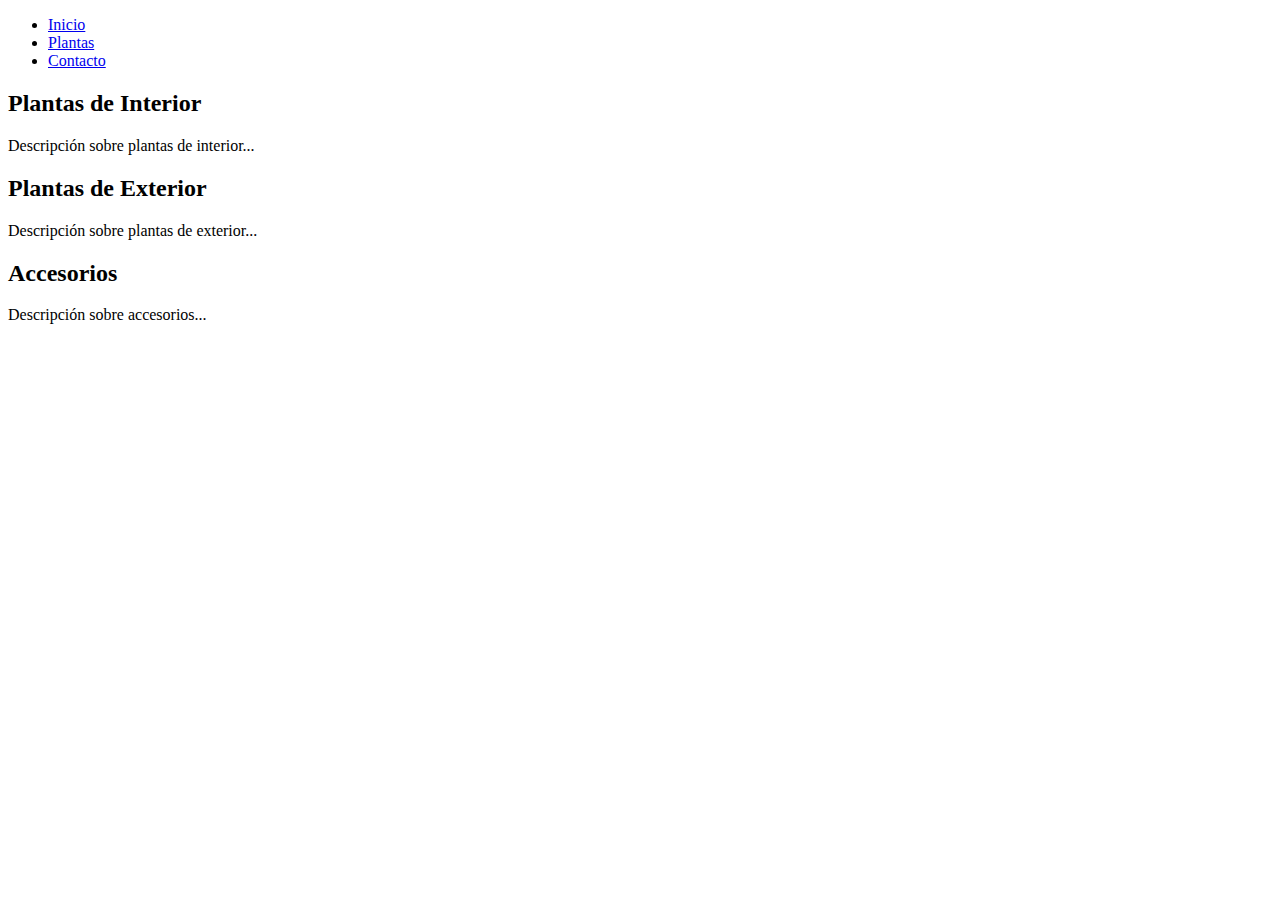
==== articulo.html @ 939f6e00 "borrado carpeta" ====
<!DOCTYPE html>
<html lang="es">
<head>
    <meta charset="UTF-8">
    <meta name="viewport" content="width=device-width, initial-scale=1.0">
    <title>Tienda de Plantas - Artículos</title>
    <link rel="stylesheet" href="styles.css">
</head>
<script src="script.js"></script>
<body>
    <header>
        <nav>
            <ul class="menu">
                <li><a href="index.html">Inicio</a></li>
                <li><a href="articulo.html">Plantas</a></li>
                <li><a href="contacto.html">Contacto</a></li>
            </ul>
        </nav>
    </header>

    <main>
        <section class="articulos">
            <div class="columna">
                <h2>Plantas de Interior</h2>
                <p>Descripción sobre plantas de interior...</p>
            </div>
            <div class="columna">
                <h2>Plantas de Exterior</h2>
                <p>Descripción sobre plantas de exterior...</p>
            </div>
            <div class="columna">
                <h2>Accesorios</h2>
                <p>Descripción sobre accesorios...</p>
            </div>
        </section>
    </main>

    <script src="script.js"></script>
</body>
</html>
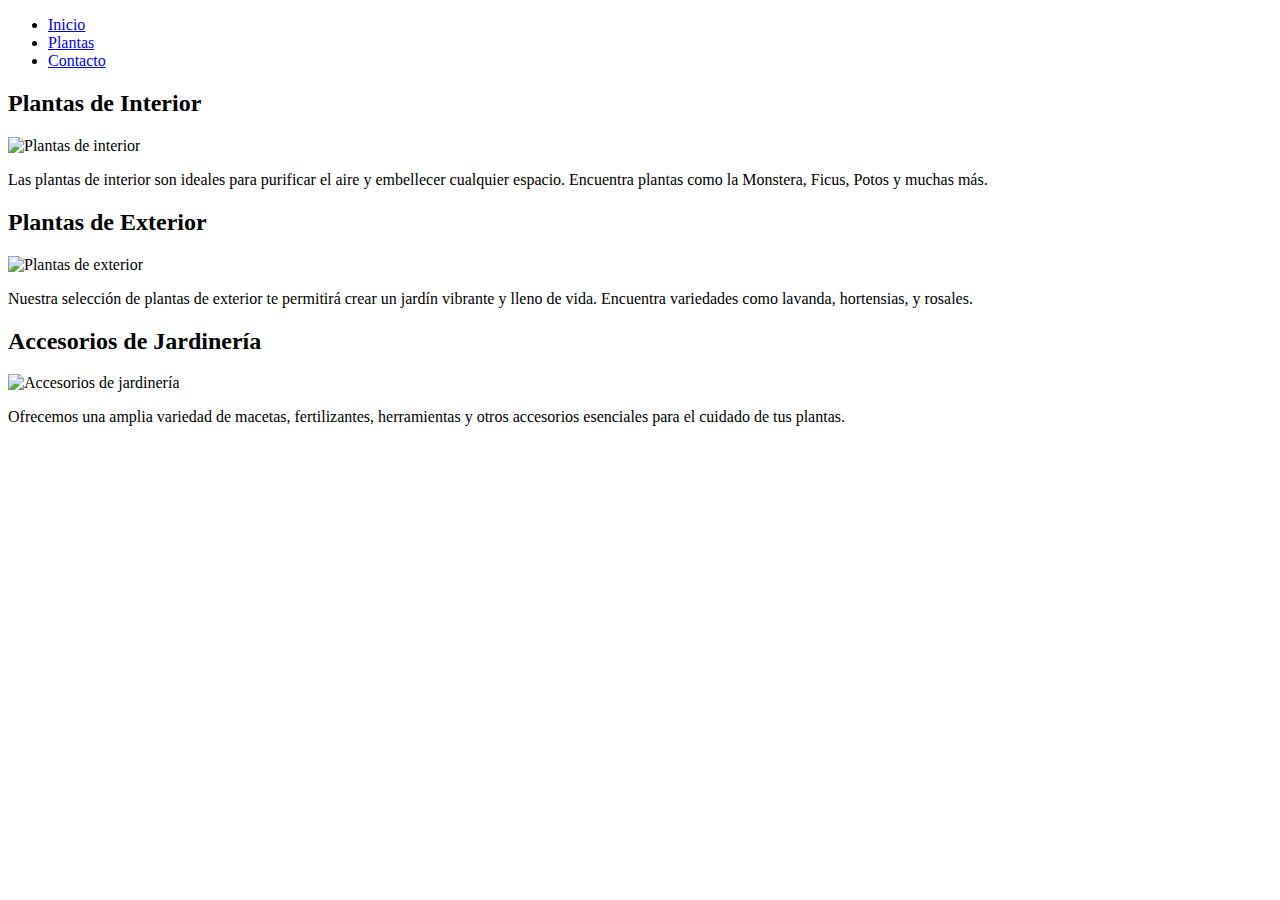
==== commit 232a51e4: "actualizar" ====
--- a/articulo.html
+++ b/articulo.html
@@ -19,18 +19,22 @@
     </header>
 
     <main>
+        <!-- Productos en Tres Columnas -->
         <section class="articulos">
             <div class="columna">
                 <h2>Plantas de Interior</h2>
-                <p>Descripción sobre plantas de interior...</p>
+                <img src="interior1.jpg" alt="Plantas de interior">
+                <p>Las plantas de interior son ideales para purificar el aire y embellecer cualquier espacio. Encuentra plantas como la Monstera, Ficus, Potos y muchas más.</p>
             </div>
             <div class="columna">
                 <h2>Plantas de Exterior</h2>
-                <p>Descripción sobre plantas de exterior...</p>
+                <img src="exterior1.jpg" alt="Plantas de exterior">
+                <p>Nuestra selección de plantas de exterior te permitirá crear un jardín vibrante y lleno de vida. Encuentra variedades como lavanda, hortensias, y rosales.</p>
             </div>
             <div class="columna">
-                <h2>Accesorios</h2>
-                <p>Descripción sobre accesorios...</p>
+                <h2>Accesorios de Jardinería</h2>
+                <img src="accesorios.jpg" alt="Accesorios de jardinería">
+                <p>Ofrecemos una amplia variedad de macetas, fertilizantes, herramientas y otros accesorios esenciales para el cuidado de tus plantas.</p>
             </div>
         </section>
     </main>
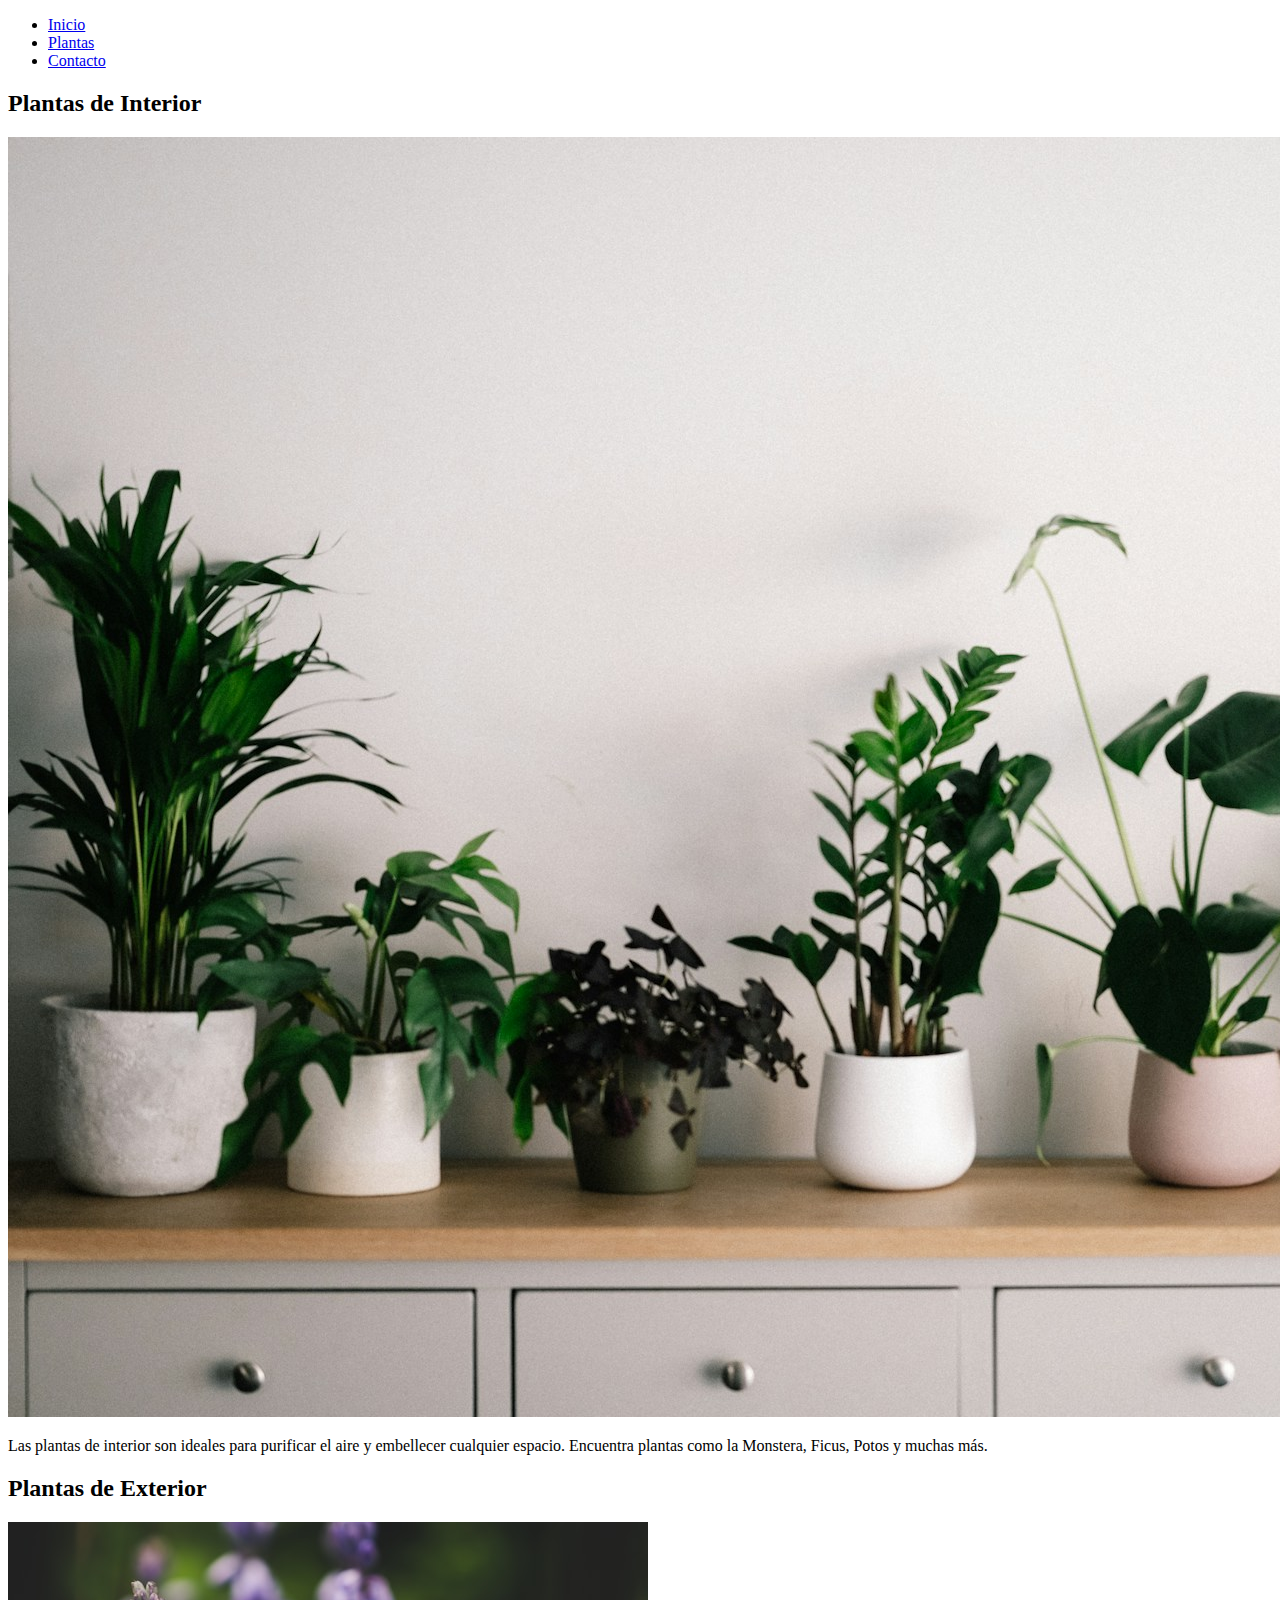
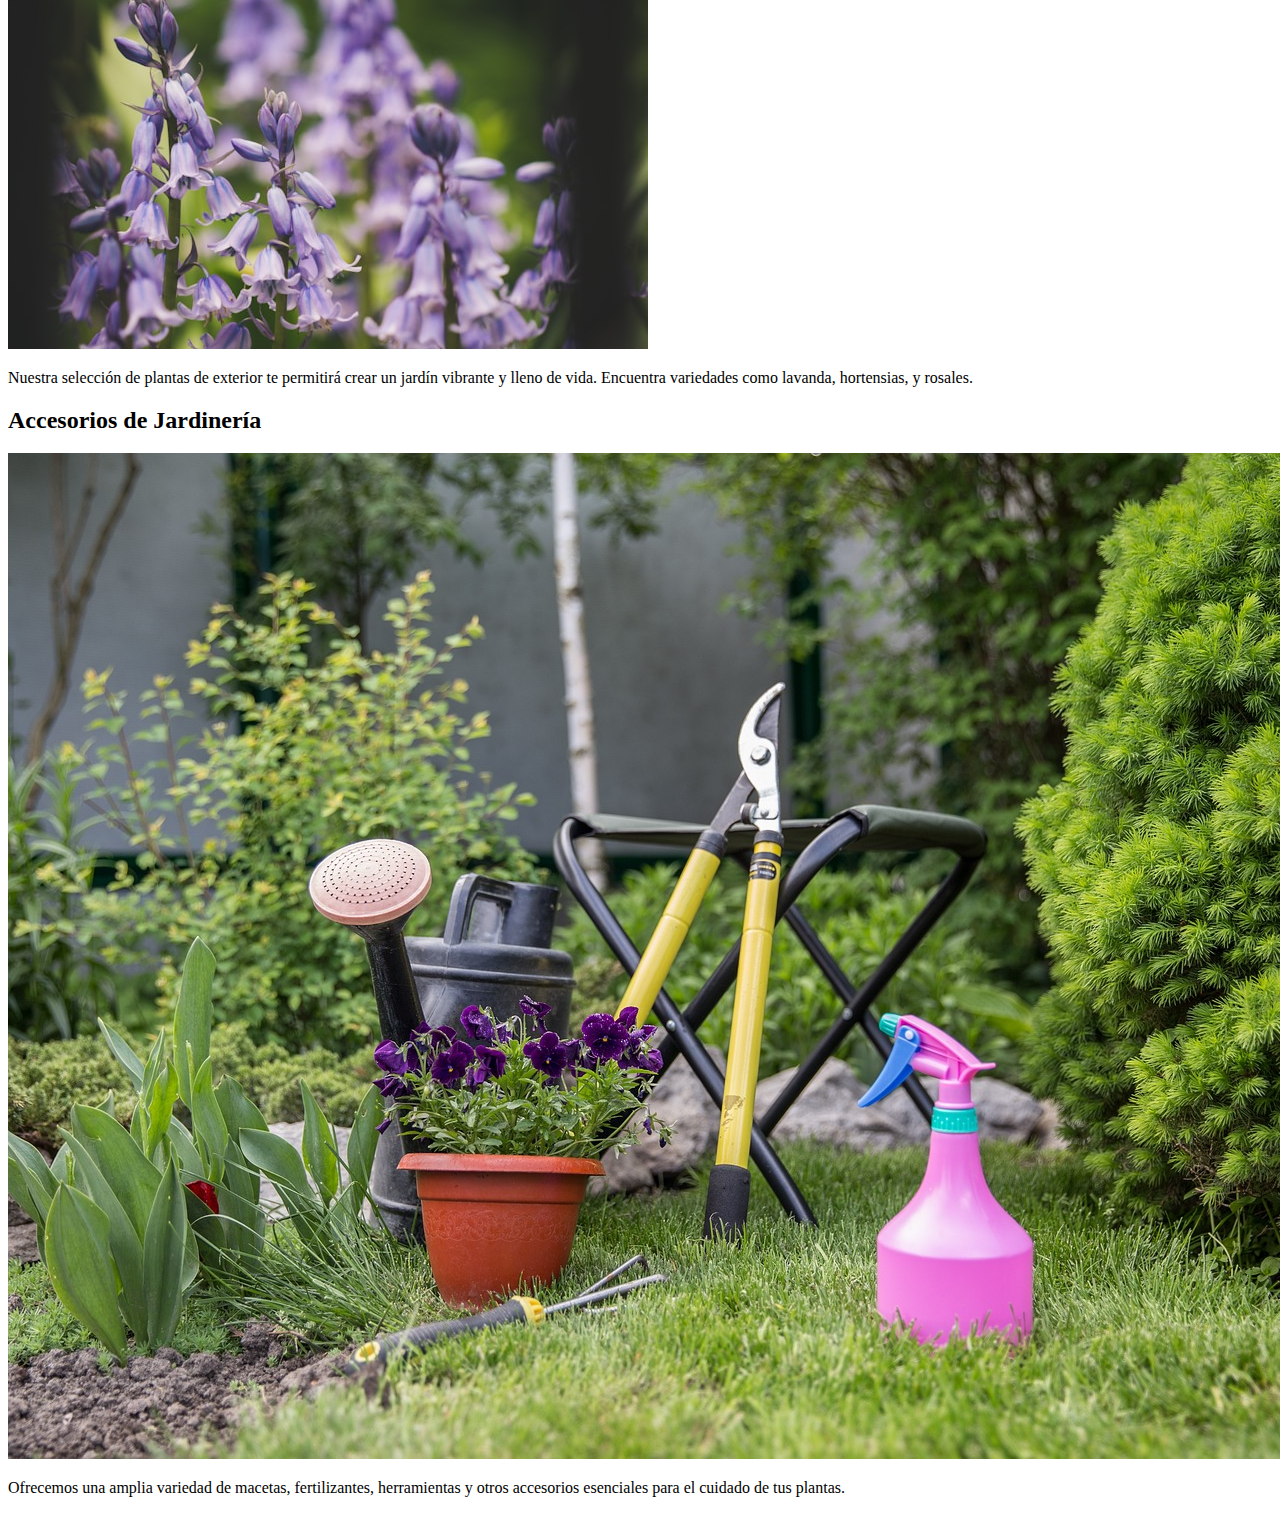
==== commit 2877f0d9: "flexbox a stiles.css" ====
--- a/articulo.html
+++ b/articulo.html
@@ -23,17 +23,17 @@
         <section class="articulos">
             <div class="columna">
                 <h2>Plantas de Interior</h2>
-                <img src="interior1.jpg" alt="Plantas de interior">
+                <img src="images/interior.jpg" alt="Plantas de interior">
                 <p>Las plantas de interior son ideales para purificar el aire y embellecer cualquier espacio. Encuentra plantas como la Monstera, Ficus, Potos y muchas más.</p>
             </div>
             <div class="columna">
                 <h2>Plantas de Exterior</h2>
-                <img src="exterior1.jpg" alt="Plantas de exterior">
+                <img src="images/exterior1.jpg" alt="Plantas de exterior">
                 <p>Nuestra selección de plantas de exterior te permitirá crear un jardín vibrante y lleno de vida. Encuentra variedades como lavanda, hortensias, y rosales.</p>
             </div>
             <div class="columna">
                 <h2>Accesorios de Jardinería</h2>
-                <img src="accesorios.jpg" alt="Accesorios de jardinería">
+                <img src="images/accesorios.jpg" alt="Accesorios de jardinería">
                 <p>Ofrecemos una amplia variedad de macetas, fertilizantes, herramientas y otros accesorios esenciales para el cuidado de tus plantas.</p>
             </div>
         </section>
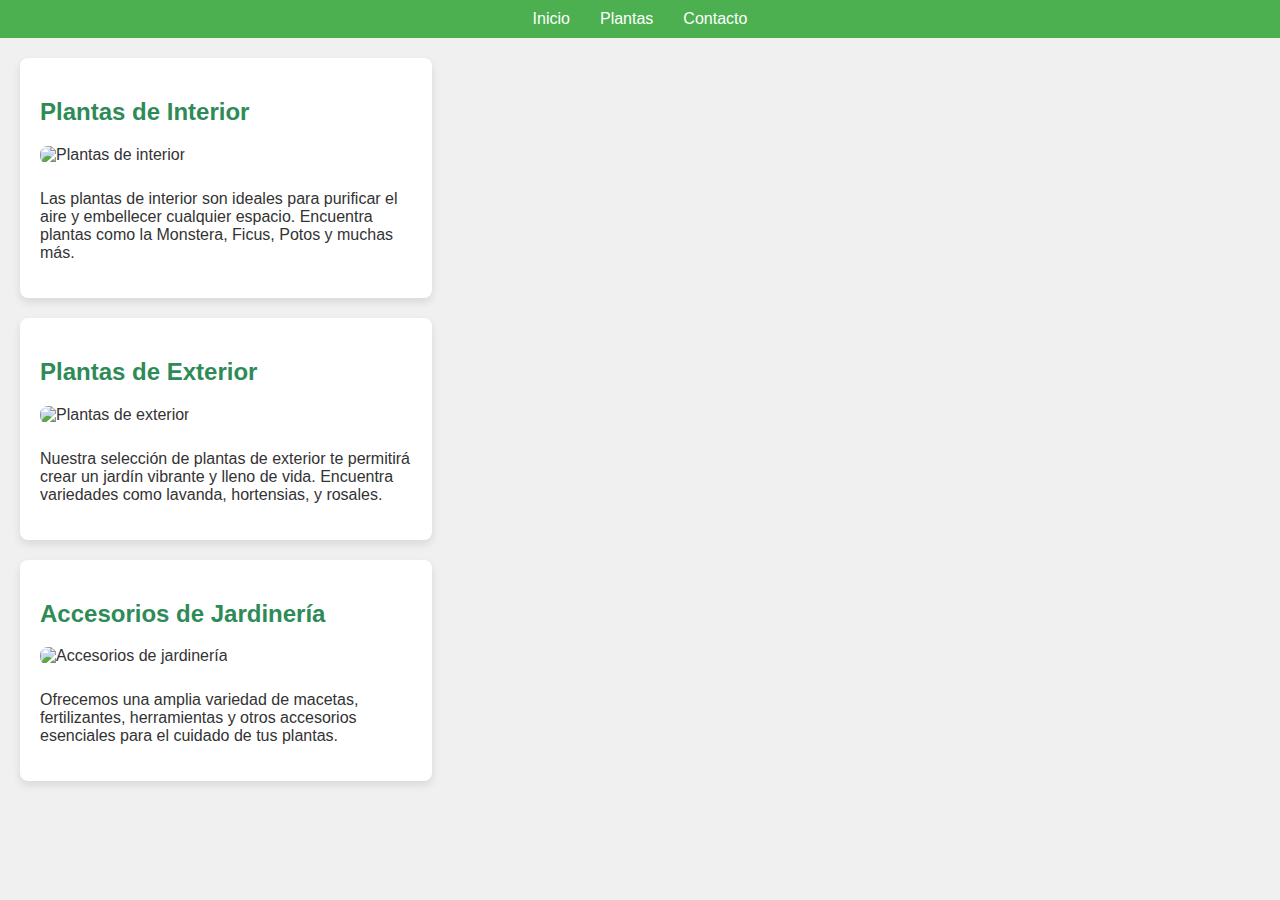
==== commit 56381715: "cambios en imagenes" ====
--- a/articulo.html
+++ b/articulo.html
@@ -4,7 +4,12 @@
     <meta charset="UTF-8">
     <meta name="viewport" content="width=device-width, initial-scale=1.0">
     <title>Tienda de Plantas - Artículos</title>
-    <link rel="stylesheet" href="styles.css">
+    <link rel="stylesheet" href="stiles.css">
+    <style>
+        img {
+          width: 100%;
+        }
+        </style>
 </head>
 <script src="script.js"></script>
 <body>
@@ -23,17 +28,18 @@
         <section class="articulos">
             <div class="columna">
                 <h2>Plantas de Interior</h2>
-                <img src="images/interior.jpg" alt="Plantas de interior">
+                <img src="interior1.jpg" alt="Plantas de interior">
                 <p>Las plantas de interior son ideales para purificar el aire y embellecer cualquier espacio. Encuentra plantas como la Monstera, Ficus, Potos y muchas más.</p>
             </div>
+
             <div class="columna">
                 <h2>Plantas de Exterior</h2>
-                <img src="images/exterior1.jpg" alt="Plantas de exterior">
+                <img src="exterior1.jpg" alt="Plantas de exterior" >
                 <p>Nuestra selección de plantas de exterior te permitirá crear un jardín vibrante y lleno de vida. Encuentra variedades como lavanda, hortensias, y rosales.</p>
             </div>
             <div class="columna">
                 <h2>Accesorios de Jardinería</h2>
-                <img src="images/accesorios.jpg" alt="Accesorios de jardinería">
+                <img src="accesorios.jpg" alt="Accesorios de jardinería">
                 <p>Ofrecemos una amplia variedad de macetas, fertilizantes, herramientas y otros accesorios esenciales para el cuidado de tus plantas.</p>
             </div>
         </section>
--- a/stiles.css
+++ b/stiles.css
@@ -0,0 +1,159 @@
+/* Estilos globales */
+body {
+    font-family: 'Arial', sans-serif;  /* Cambia la fuente */
+    background-color: #f0f0f0;  /* Fondo claro para el sitio */
+    color: #333;  /* Texto en color oscuro */
+    margin: 0;
+    padding: 0;
+}
+
+h1, h2 {
+    color: #2e8b57;  /* Verde más oscuro para los títulos */
+}
+
+a {
+    color: #ffffff;
+    text-decoration: none;
+}
+
+a:hover {
+    text-decoration: underline;
+}
+/* Estilos para el encabezado y el menú de navegación */
+header {
+    background-color: #4CAF50;  /* Color verde para el fondo del header */
+    padding: 10px 0;
+    display: flex;
+    justify-content: center;  /* Centrar el contenido */
+    align-items: center;
+}
+
+nav ul {
+    list-style-type: none;
+    display: flex;  /* Flexbox para organizar los elementos del menú */
+    justify-content: space-around;
+    width: 50%;
+    margin: 0;
+    padding: 0;
+}
+
+nav ul li {
+    margin: 0 15px;  /* Espacio entre elementos */
+}
+/* Estilos para la sección de introducción */
+.intro {
+    display: flex;  /* Flexbox para alinear el contenido */
+    flex-direction: column;  /* Vertical para textos */
+    align-items: center;
+    text-align: center;
+    padding: 20px;
+    margin: 20px;
+    background-color: #ffffff;  /* Fondo blanco */
+    border-radius: 10px;
+    box-shadow: 0 4px 8px rgba(0, 0, 0, 0.1);
+}
+/* Estilos para el carrusel */
+.carousel {
+    display: flex;  /* Flexbox para organizar el carrusel */
+    justify-content: center;  /* Centrar el contenido */
+    align-items: center;
+    margin: 20px 0;
+    gap: 15px;  /* Espacio entre los botones y la imagen */
+    max-width: 100%; /*limitar el ancho maximo*/
+}
+
+#imagenCarousel {
+    width:100%;
+    max-width: 600px; /*Limitar el ancho de la imagen*/
+    height:auto;
+    max-height: 400px; /*Limitar la altura max de la imagen*/
+    border-radius: 10px;
+    box-shadow: 0 4px 8px rgba(0, 0, 0, 0.2);
+}
+
+.carousel button {
+    background-color: #4CAF50;
+    color: white;
+    border: none;
+    padding: 10px;
+    cursor: pointer;
+    border-radius: 5px;
+    transition: background-color 0.3s;
+}
+
+.carousel button:hover {
+    background-color: #45a049;
+}
+/* Estilos para los artículos */
+.articulos {
+    display: flex;  /* Flexbox para organizar las columnas */
+    justify-content: space-around;
+    flex-wrap: wrap;  /* Permitir que se reorganicen en pantallas pequeñas */
+    flex-direction: column;
+    margin: 20px;
+    gap: 20px;  /* Espacio entre columnas */
+}
+
+.columna {
+    background-color: #ffffff;  /* Fondo blanco para cada columna */
+    padding: 20px;
+    border-radius: 8px;
+    box-shadow: 0 4px 8px rgba(0, 0, 0, 0.1);
+    width: 30%;  /* Cada columna ocupa 30% del ancho */
+}
+
+.columna img {
+    width: 40%;  /* La imagen ocupa el ancho completo */
+    border-radius: 8px;
+    margin-bottom: 10px;  /* Espacio debajo de la imagen */
+}
+/* Estilos para la sección de contacto */
+.contacto {
+    display: flex;
+    justify-content: center;
+    margin: 20px;
+}
+
+form {
+    display: flex;  /* Flexbox para organizar los campos del formulario */
+    flex-direction: column;  /* Colocar los elementos en una columna */
+    align-items: stretch;
+    background-color: #ffffff;
+    padding: 20px;
+    border-radius: 8px;
+    box-shadow: 0 4px 8px rgba(0, 0, 0, 0.1);
+    width: 50%;
+}
+
+form label {
+    margin-top: 10px;
+}
+
+form input {
+    padding: 8px;
+    margin-top: 5px;
+    margin-bottom: 10px;
+    border: 1px solid #ccc;
+    border-radius: 5px;
+}
+
+form button {
+    background-color: #4CAF50;
+    color: white;
+    border: none;
+    padding: 10px 20px;
+    cursor: pointer;
+    border-radius: 5px;
+    align-self: center;  /* Centrar el botón dentro del formulario */
+    transition: background-color 0.3s;
+}
+
+form button:hover {
+    background-color: #45a049;
+}
+@media (max-width: 768px) {
+    .articulos {
+        flex-direction: column;  /* Cambiar a columnas verticales en pantallas pequeñas */
+    }
+}
+
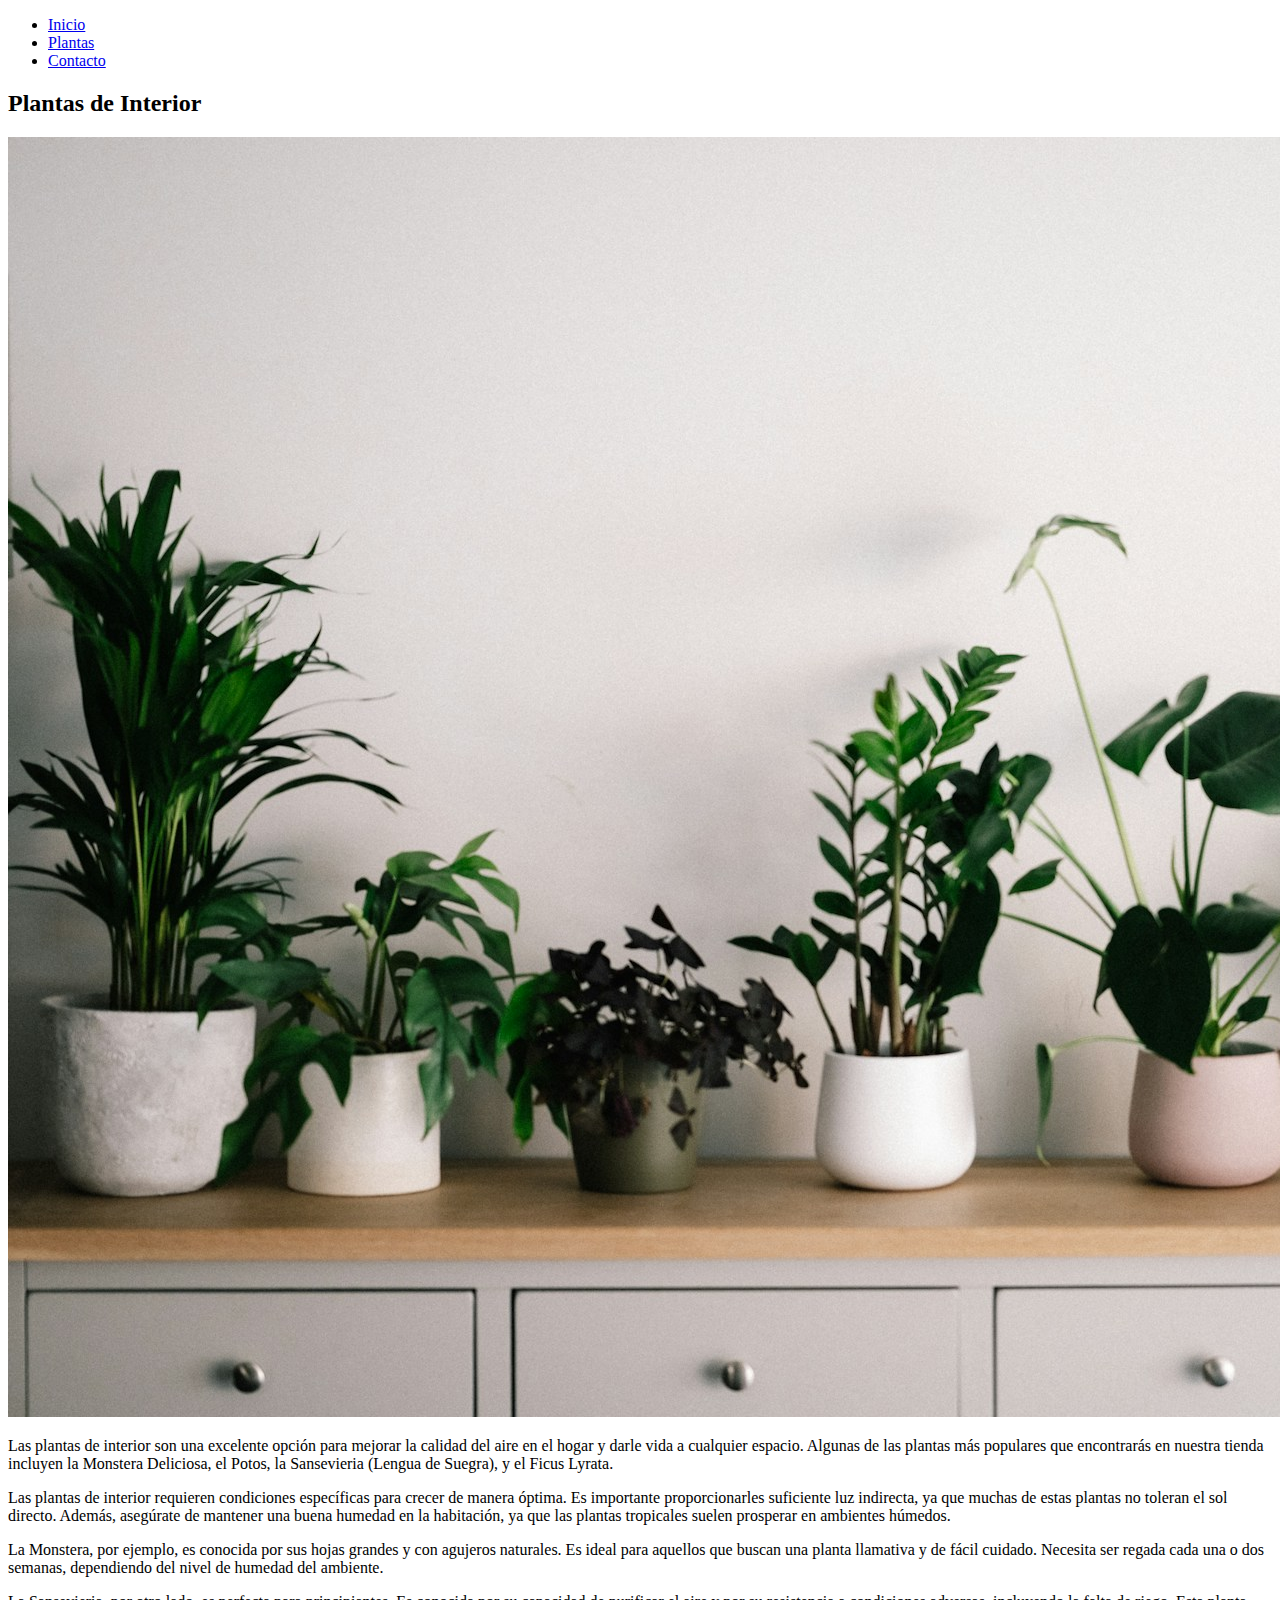
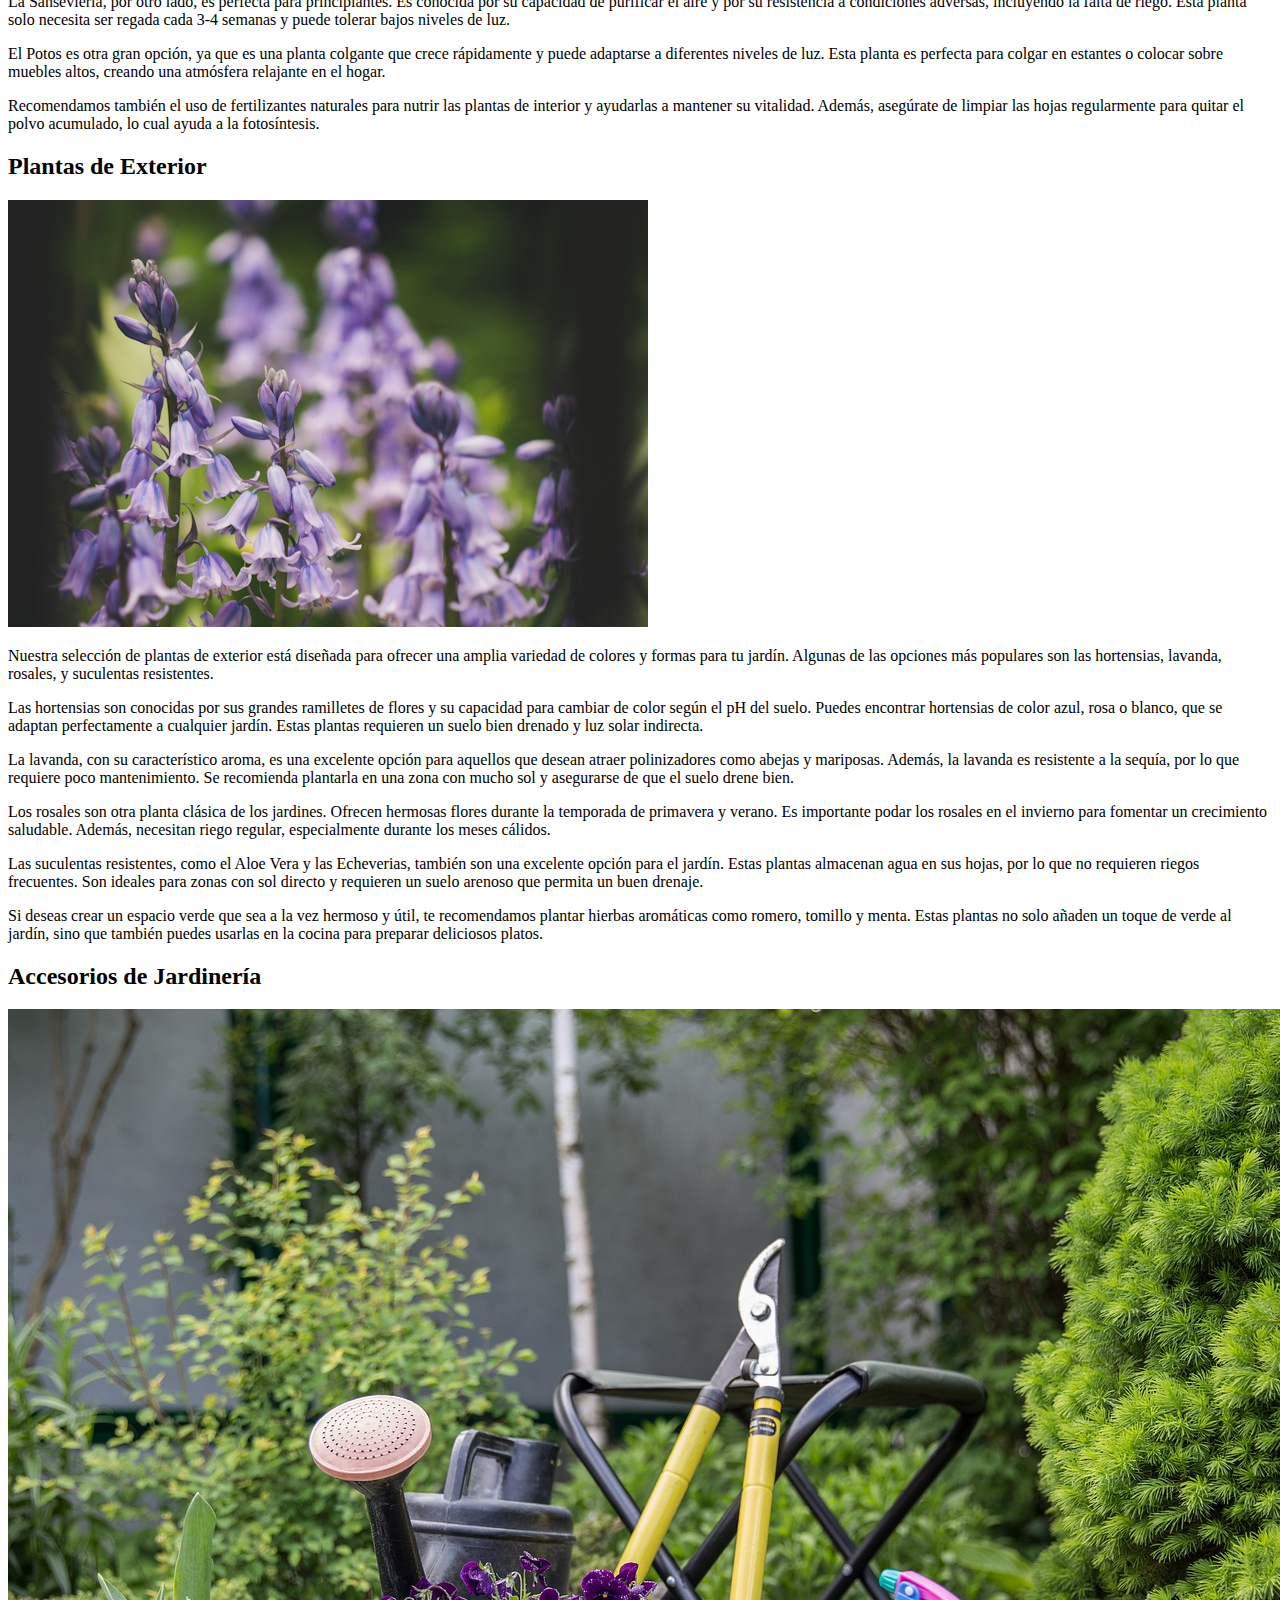
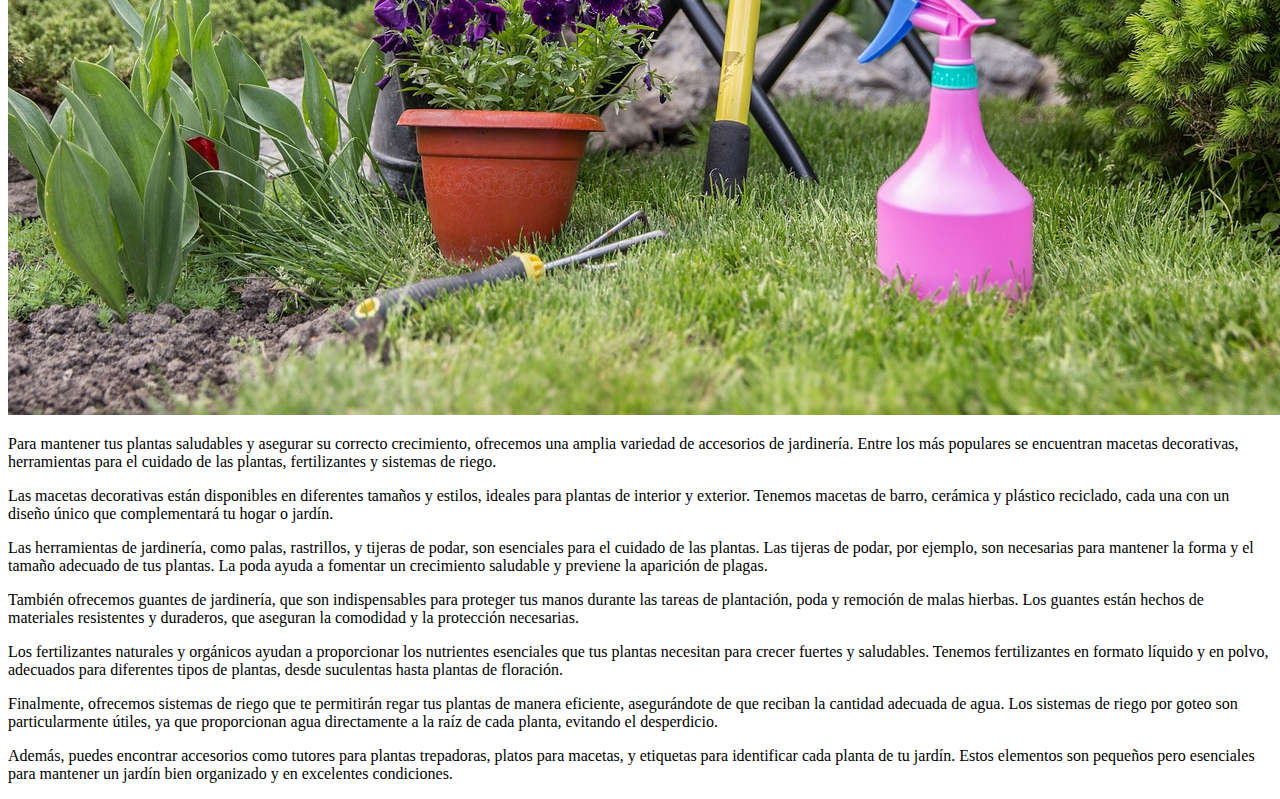
==== commit 009f00e1: "mas info por articulo" ====
--- a/articulo.html
+++ b/articulo.html
@@ -4,12 +4,7 @@
     <meta charset="UTF-8">
     <meta name="viewport" content="width=device-width, initial-scale=1.0">
     <title>Tienda de Plantas - Artículos</title>
-    <link rel="stylesheet" href="stiles.css">
-    <style>
-        img {
-          width: 100%;
-        }
-        </style>
+    <link rel="stylesheet" href="styles.css">
 </head>
 <script src="script.js"></script>
 <body>
@@ -28,19 +23,34 @@
         <section class="articulos">
             <div class="columna">
                 <h2>Plantas de Interior</h2>
-                <img src="interior1.jpg" alt="Plantas de interior">
-                <p>Las plantas de interior son ideales para purificar el aire y embellecer cualquier espacio. Encuentra plantas como la Monstera, Ficus, Potos y muchas más.</p>
+                <img src="images/interior.jpg" alt="Plantas de interior">
+                <p>Las plantas de interior son una excelente opción para mejorar la calidad del aire en el hogar y darle vida a cualquier espacio. Algunas de las plantas más populares que encontrarás en nuestra tienda incluyen la Monstera Deliciosa, el Potos, la Sansevieria (Lengua de Suegra), y el Ficus Lyrata.</p>
+                <p>Las plantas de interior requieren condiciones específicas para crecer de manera óptima. Es importante proporcionarles suficiente luz indirecta, ya que muchas de estas plantas no toleran el sol directo. Además, asegúrate de mantener una buena humedad en la habitación, ya que las plantas tropicales suelen prosperar en ambientes húmedos.</p>
+                <p>La Monstera, por ejemplo, es conocida por sus hojas grandes y con agujeros naturales. Es ideal para aquellos que buscan una planta llamativa y de fácil cuidado. Necesita ser regada cada una o dos semanas, dependiendo del nivel de humedad del ambiente.</p>
+                <p>La Sansevieria, por otro lado, es perfecta para principiantes. Es conocida por su capacidad de purificar el aire y por su resistencia a condiciones adversas, incluyendo la falta de riego. Esta planta solo necesita ser regada cada 3-4 semanas y puede tolerar bajos niveles de luz.</p>
+                <p>El Potos es otra gran opción, ya que es una planta colgante que crece rápidamente y puede adaptarse a diferentes niveles de luz. Esta planta es perfecta para colgar en estantes o colocar sobre muebles altos, creando una atmósfera relajante en el hogar.</p>
+                <p>Recomendamos también el uso de fertilizantes naturales para nutrir las plantas de interior y ayudarlas a mantener su vitalidad. Además, asegúrate de limpiar las hojas regularmente para quitar el polvo acumulado, lo cual ayuda a la fotosíntesis.</p>
             </div>
-
             <div class="columna">
                 <h2>Plantas de Exterior</h2>
-                <img src="exterior1.jpg" alt="Plantas de exterior" >
-                <p>Nuestra selección de plantas de exterior te permitirá crear un jardín vibrante y lleno de vida. Encuentra variedades como lavanda, hortensias, y rosales.</p>
+                <img src="images/exterior1.jpg" alt="Plantas de exterior">
+                <p>Nuestra selección de plantas de exterior está diseñada para ofrecer una amplia variedad de colores y formas para tu jardín. Algunas de las opciones más populares son las hortensias, lavanda, rosales, y suculentas resistentes.</p>
+                <p>Las hortensias son conocidas por sus grandes ramilletes de flores y su capacidad para cambiar de color según el pH del suelo. Puedes encontrar hortensias de color azul, rosa o blanco, que se adaptan perfectamente a cualquier jardín. Estas plantas requieren un suelo bien drenado y luz solar indirecta.</p>
+                <p>La lavanda, con su característico aroma, es una excelente opción para aquellos que desean atraer polinizadores como abejas y mariposas. Además, la lavanda es resistente a la sequía, por lo que requiere poco mantenimiento. Se recomienda plantarla en una zona con mucho sol y asegurarse de que el suelo drene bien.</p>
+                <p>Los rosales son otra planta clásica de los jardines. Ofrecen hermosas flores durante la temporada de primavera y verano. Es importante podar los rosales en el invierno para fomentar un crecimiento saludable. Además, necesitan riego regular, especialmente durante los meses cálidos.</p>
+                <p>Las suculentas resistentes, como el Aloe Vera y las Echeverias, también son una excelente opción para el jardín. Estas plantas almacenan agua en sus hojas, por lo que no requieren riegos frecuentes. Son ideales para zonas con sol directo y requieren un suelo arenoso que permita un buen drenaje.</p>
+                <p>Si deseas crear un espacio verde que sea a la vez hermoso y útil, te recomendamos plantar hierbas aromáticas como romero, tomillo y menta. Estas plantas no solo añaden un toque de verde al jardín, sino que también puedes usarlas en la cocina para preparar deliciosos platos.</p>
             </div>
             <div class="columna">
                 <h2>Accesorios de Jardinería</h2>
-                <img src="accesorios.jpg" alt="Accesorios de jardinería">
-                <p>Ofrecemos una amplia variedad de macetas, fertilizantes, herramientas y otros accesorios esenciales para el cuidado de tus plantas.</p>
+                <img src="images/accesorios.jpg" alt="Accesorios de jardinería">
+                <p>Para mantener tus plantas saludables y asegurar su correcto crecimiento, ofrecemos una amplia variedad de accesorios de jardinería. Entre los más populares se encuentran macetas decorativas, herramientas para el cuidado de las plantas, fertilizantes y sistemas de riego.</p>
+                <p>Las macetas decorativas están disponibles en diferentes tamaños y estilos, ideales para plantas de interior y exterior. Tenemos macetas de barro, cerámica y plástico reciclado, cada una con un diseño único que complementará tu hogar o jardín.</p>
+                <p>Las herramientas de jardinería, como palas, rastrillos, y tijeras de podar, son esenciales para el cuidado de las plantas. Las tijeras de podar, por ejemplo, son necesarias para mantener la forma y el tamaño adecuado de tus plantas. La poda ayuda a fomentar un crecimiento saludable y previene la aparición de plagas.</p>
+                <p>También ofrecemos guantes de jardinería, que son indispensables para proteger tus manos durante las tareas de plantación, poda y remoción de malas hierbas. Los guantes están hechos de materiales resistentes y duraderos, que aseguran la comodidad y la protección necesarias.</p>
+                <p>Los fertilizantes naturales y orgánicos ayudan a proporcionar los nutrientes esenciales que tus plantas necesitan para crecer fuertes y saludables. Tenemos fertilizantes en formato líquido y en polvo, adecuados para diferentes tipos de plantas, desde suculentas hasta plantas de floración.</p>
+                <p>Finalmente, ofrecemos sistemas de riego que te permitirán regar tus plantas de manera eficiente, asegurándote de que reciban la cantidad adecuada de agua. Los sistemas de riego por goteo son particularmente útiles, ya que proporcionan agua directamente a la raíz de cada planta, evitando el desperdicio.</p>
+                <p>Además, puedes encontrar accesorios como tutores para plantas trepadoras, platos para macetas, y etiquetas para identificar cada planta de tu jardín. Estos elementos son pequeños pero esenciales para mantener un jardín bien organizado y en excelentes condiciones.</p>
             </div>
         </section>
     </main>
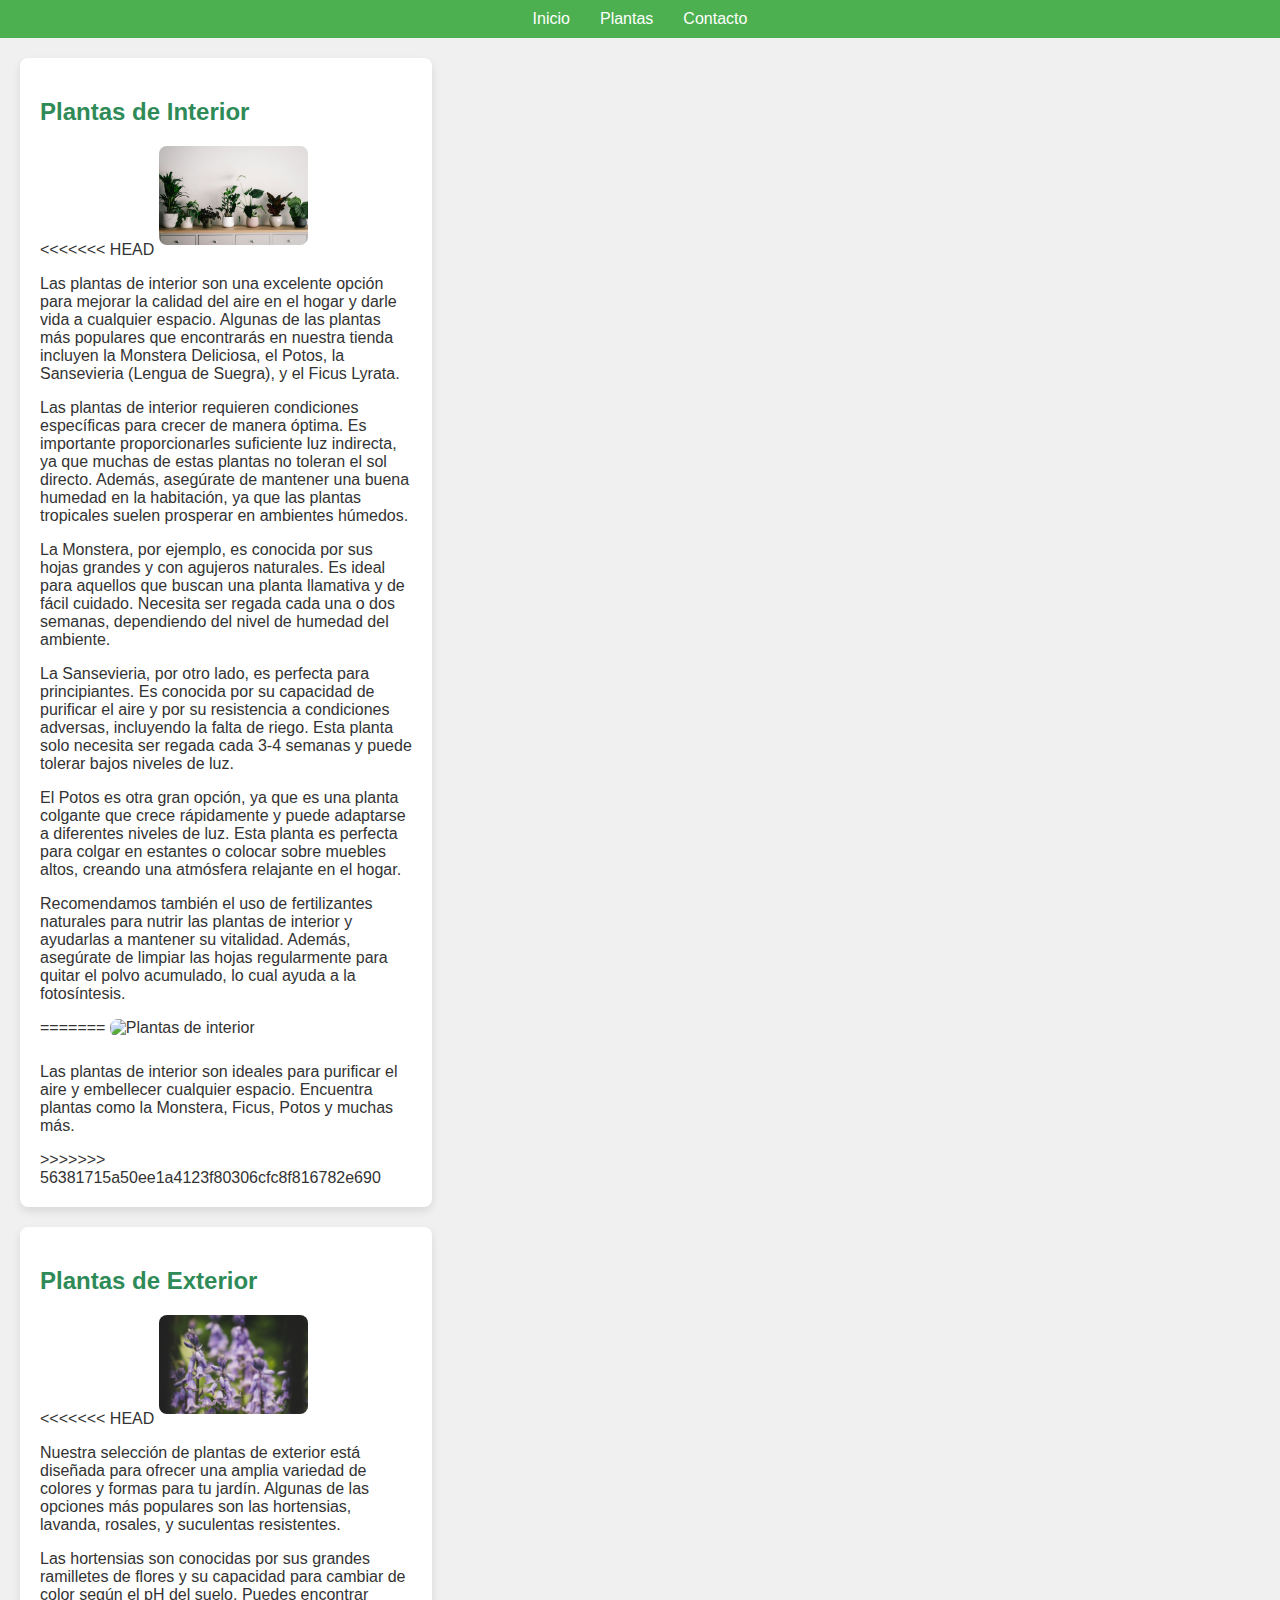
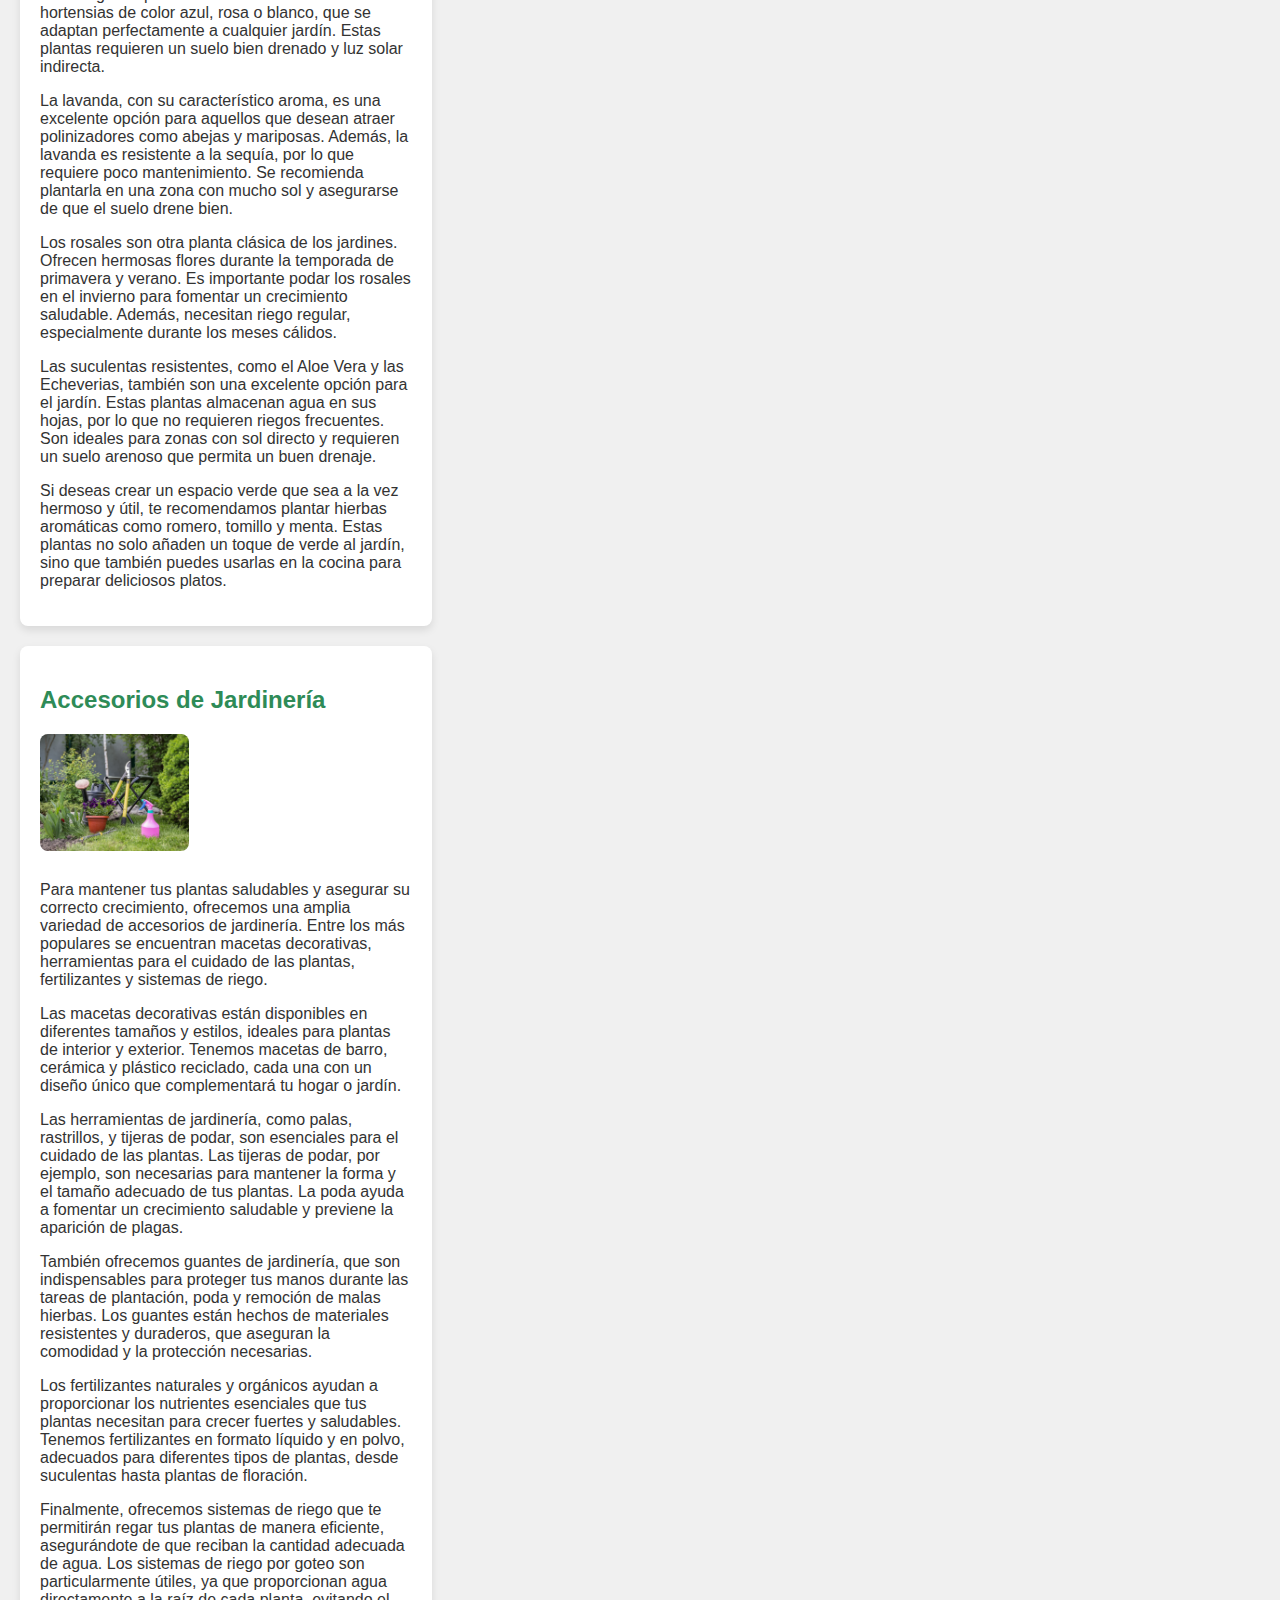
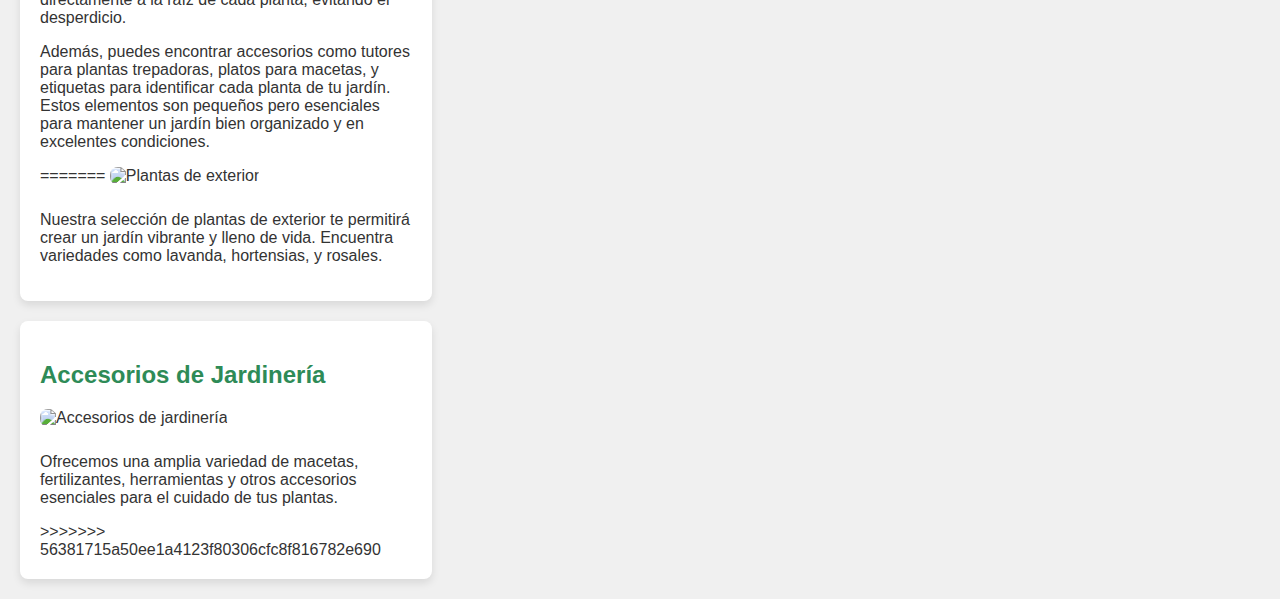
==== commit 945b5379: "revisando" ====
--- a/articulo.html
+++ b/articulo.html
@@ -4,7 +4,12 @@
     <meta charset="UTF-8">
     <meta name="viewport" content="width=device-width, initial-scale=1.0">
     <title>Tienda de Plantas - Artículos</title>
-    <link rel="stylesheet" href="styles.css">
+    <link rel="stylesheet" href="stiles.css">
+    <style>
+        img {
+          width: 100%;
+        }
+        </style>
 </head>
 <script src="script.js"></script>
 <body>
@@ -23,6 +28,7 @@
         <section class="articulos">
             <div class="columna">
                 <h2>Plantas de Interior</h2>
+<<<<<<< HEAD
                 <img src="images/interior.jpg" alt="Plantas de interior">
                 <p>Las plantas de interior son una excelente opción para mejorar la calidad del aire en el hogar y darle vida a cualquier espacio. Algunas de las plantas más populares que encontrarás en nuestra tienda incluyen la Monstera Deliciosa, el Potos, la Sansevieria (Lengua de Suegra), y el Ficus Lyrata.</p>
                 <p>Las plantas de interior requieren condiciones específicas para crecer de manera óptima. Es importante proporcionarles suficiente luz indirecta, ya que muchas de estas plantas no toleran el sol directo. Además, asegúrate de mantener una buena humedad en la habitación, ya que las plantas tropicales suelen prosperar en ambientes húmedos.</p>
@@ -30,9 +36,15 @@
                 <p>La Sansevieria, por otro lado, es perfecta para principiantes. Es conocida por su capacidad de purificar el aire y por su resistencia a condiciones adversas, incluyendo la falta de riego. Esta planta solo necesita ser regada cada 3-4 semanas y puede tolerar bajos niveles de luz.</p>
                 <p>El Potos es otra gran opción, ya que es una planta colgante que crece rápidamente y puede adaptarse a diferentes niveles de luz. Esta planta es perfecta para colgar en estantes o colocar sobre muebles altos, creando una atmósfera relajante en el hogar.</p>
                 <p>Recomendamos también el uso de fertilizantes naturales para nutrir las plantas de interior y ayudarlas a mantener su vitalidad. Además, asegúrate de limpiar las hojas regularmente para quitar el polvo acumulado, lo cual ayuda a la fotosíntesis.</p>
+=======
+                <img src="interior1.jpg" alt="Plantas de interior">
+                <p>Las plantas de interior son ideales para purificar el aire y embellecer cualquier espacio. Encuentra plantas como la Monstera, Ficus, Potos y muchas más.</p>
+>>>>>>> 56381715a50ee1a4123f80306cfc8f816782e690
             </div>
+
             <div class="columna">
                 <h2>Plantas de Exterior</h2>
+<<<<<<< HEAD
                 <img src="images/exterior1.jpg" alt="Plantas de exterior">
                 <p>Nuestra selección de plantas de exterior está diseñada para ofrecer una amplia variedad de colores y formas para tu jardín. Algunas de las opciones más populares son las hortensias, lavanda, rosales, y suculentas resistentes.</p>
                 <p>Las hortensias son conocidas por sus grandes ramilletes de flores y su capacidad para cambiar de color según el pH del suelo. Puedes encontrar hortensias de color azul, rosa o blanco, que se adaptan perfectamente a cualquier jardín. Estas plantas requieren un suelo bien drenado y luz solar indirecta.</p>
@@ -51,6 +63,15 @@
                 <p>Los fertilizantes naturales y orgánicos ayudan a proporcionar los nutrientes esenciales que tus plantas necesitan para crecer fuertes y saludables. Tenemos fertilizantes en formato líquido y en polvo, adecuados para diferentes tipos de plantas, desde suculentas hasta plantas de floración.</p>
                 <p>Finalmente, ofrecemos sistemas de riego que te permitirán regar tus plantas de manera eficiente, asegurándote de que reciban la cantidad adecuada de agua. Los sistemas de riego por goteo son particularmente útiles, ya que proporcionan agua directamente a la raíz de cada planta, evitando el desperdicio.</p>
                 <p>Además, puedes encontrar accesorios como tutores para plantas trepadoras, platos para macetas, y etiquetas para identificar cada planta de tu jardín. Estos elementos son pequeños pero esenciales para mantener un jardín bien organizado y en excelentes condiciones.</p>
+=======
+                <img src="exterior1.jpg" alt="Plantas de exterior" >
+                <p>Nuestra selección de plantas de exterior te permitirá crear un jardín vibrante y lleno de vida. Encuentra variedades como lavanda, hortensias, y rosales.</p>
+            </div>
+            <div class="columna">
+                <h2>Accesorios de Jardinería</h2>
+                <img src="accesorios.jpg" alt="Accesorios de jardinería">
+                <p>Ofrecemos una amplia variedad de macetas, fertilizantes, herramientas y otros accesorios esenciales para el cuidado de tus plantas.</p>
+>>>>>>> 56381715a50ee1a4123f80306cfc8f816782e690
             </div>
         </section>
     </main>
--- a/stiles.css
+++ b/stiles.css
@@ -0,0 +1,159 @@
+/* Estilos globales */
+body {
+    font-family: 'Arial', sans-serif;  /* Cambia la fuente */
+    background-color: #f0f0f0;  /* Fondo claro para el sitio */
+    color: #333;  /* Texto en color oscuro */
+    margin: 0;
+    padding: 0;
+}
+
+h1, h2 {
+    color: #2e8b57;  /* Verde más oscuro para los títulos */
+}
+
+a {
+    color: #ffffff;
+    text-decoration: none;
+}
+
+a:hover {
+    text-decoration: underline;
+}
+/* Estilos para el encabezado y el menú de navegación */
+header {
+    background-color: #4CAF50;  /* Color verde para el fondo del header */
+    padding: 10px 0;
+    display: flex;
+    justify-content: center;  /* Centrar el contenido */
+    align-items: center;
+}
+
+nav ul {
+    list-style-type: none;
+    display: flex;  /* Flexbox para organizar los elementos del menú */
+    justify-content: space-around;
+    width: 50%;
+    margin: 0;
+    padding: 0;
+}
+
+nav ul li {
+    margin: 0 15px;  /* Espacio entre elementos */
+}
+/* Estilos para la sección de introducción */
+.intro {
+    display: flex;  /* Flexbox para alinear el contenido */
+    flex-direction: column;  /* Vertical para textos */
+    align-items: center;
+    text-align: center;
+    padding: 20px;
+    margin: 20px;
+    background-color: #ffffff;  /* Fondo blanco */
+    border-radius: 10px;
+    box-shadow: 0 4px 8px rgba(0, 0, 0, 0.1);
+}
+/* Estilos para el carrusel */
+.carousel {
+    display: flex;  /* Flexbox para organizar el carrusel */
+    justify-content: center;  /* Centrar el contenido */
+    align-items: center;
+    margin: 20px 0;
+    gap: 15px;  /* Espacio entre los botones y la imagen */
+    max-width: 100%; /*limitar el ancho maximo*/
+}
+
+#imagenCarousel {
+    width:100%;
+    max-width: 600px; /*Limitar el ancho de la imagen*/
+    height:auto;
+    max-height: 400px; /*Limitar la altura max de la imagen*/
+    border-radius: 10px;
+    box-shadow: 0 4px 8px rgba(0, 0, 0, 0.2);
+}
+
+.carousel button {
+    background-color: #4CAF50;
+    color: white;
+    border: none;
+    padding: 10px;
+    cursor: pointer;
+    border-radius: 5px;
+    transition: background-color 0.3s;
+}
+
+.carousel button:hover {
+    background-color: #45a049;
+}
+/* Estilos para los artículos */
+.articulos {
+    display: flex;  /* Flexbox para organizar las columnas */
+    justify-content: space-around;
+    flex-wrap: wrap;  /* Permitir que se reorganicen en pantallas pequeñas */
+    flex-direction: column;
+    margin: 20px;
+    gap: 20px;  /* Espacio entre columnas */
+}
+
+.columna {
+    background-color: #ffffff;  /* Fondo blanco para cada columna */
+    padding: 20px;
+    border-radius: 8px;
+    box-shadow: 0 4px 8px rgba(0, 0, 0, 0.1);
+    width: 30%;  /* Cada columna ocupa 30% del ancho */
+}
+
+.columna img {
+    width: 40%;  /* La imagen ocupa el ancho completo */
+    border-radius: 8px;
+    margin-bottom: 10px;  /* Espacio debajo de la imagen */
+}
+/* Estilos para la sección de contacto */
+.contacto {
+    display: flex;
+    justify-content: center;
+    margin: 20px;
+}
+
+form {
+    display: flex;  /* Flexbox para organizar los campos del formulario */
+    flex-direction: column;  /* Colocar los elementos en una columna */
+    align-items: stretch;
+    background-color: #ffffff;
+    padding: 20px;
+    border-radius: 8px;
+    box-shadow: 0 4px 8px rgba(0, 0, 0, 0.1);
+    width: 50%;
+}
+
+form label {
+    margin-top: 10px;
+}
+
+form input {
+    padding: 8px;
+    margin-top: 5px;
+    margin-bottom: 10px;
+    border: 1px solid #ccc;
+    border-radius: 5px;
+}
+
+form button {
+    background-color: #4CAF50;
+    color: white;
+    border: none;
+    padding: 10px 20px;
+    cursor: pointer;
+    border-radius: 5px;
+    align-self: center;  /* Centrar el botón dentro del formulario */
+    transition: background-color 0.3s;
+}
+
+form button:hover {
+    background-color: #45a049;
+}
+@media (max-width: 768px) {
+    .articulos {
+        flex-direction: column;  /* Cambiar a columnas verticales en pantallas pequeñas */
+    }
+}
+
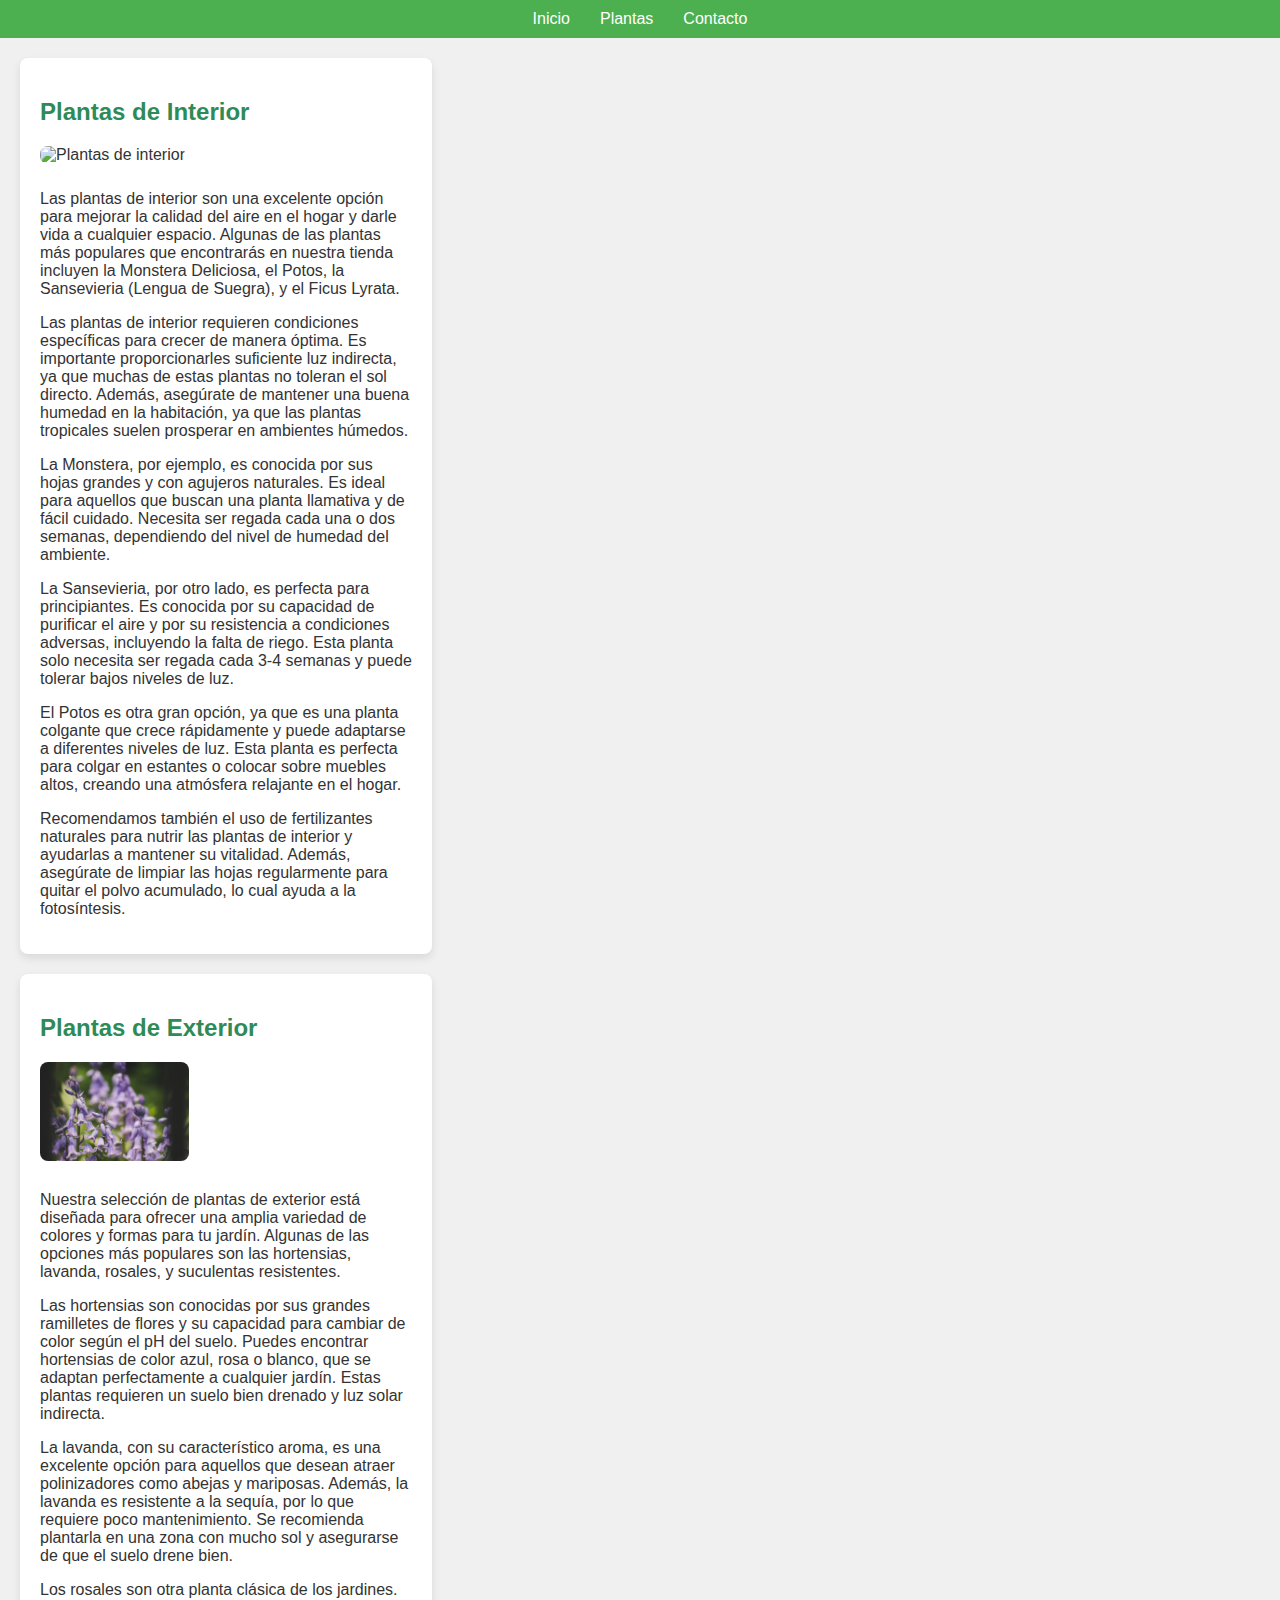
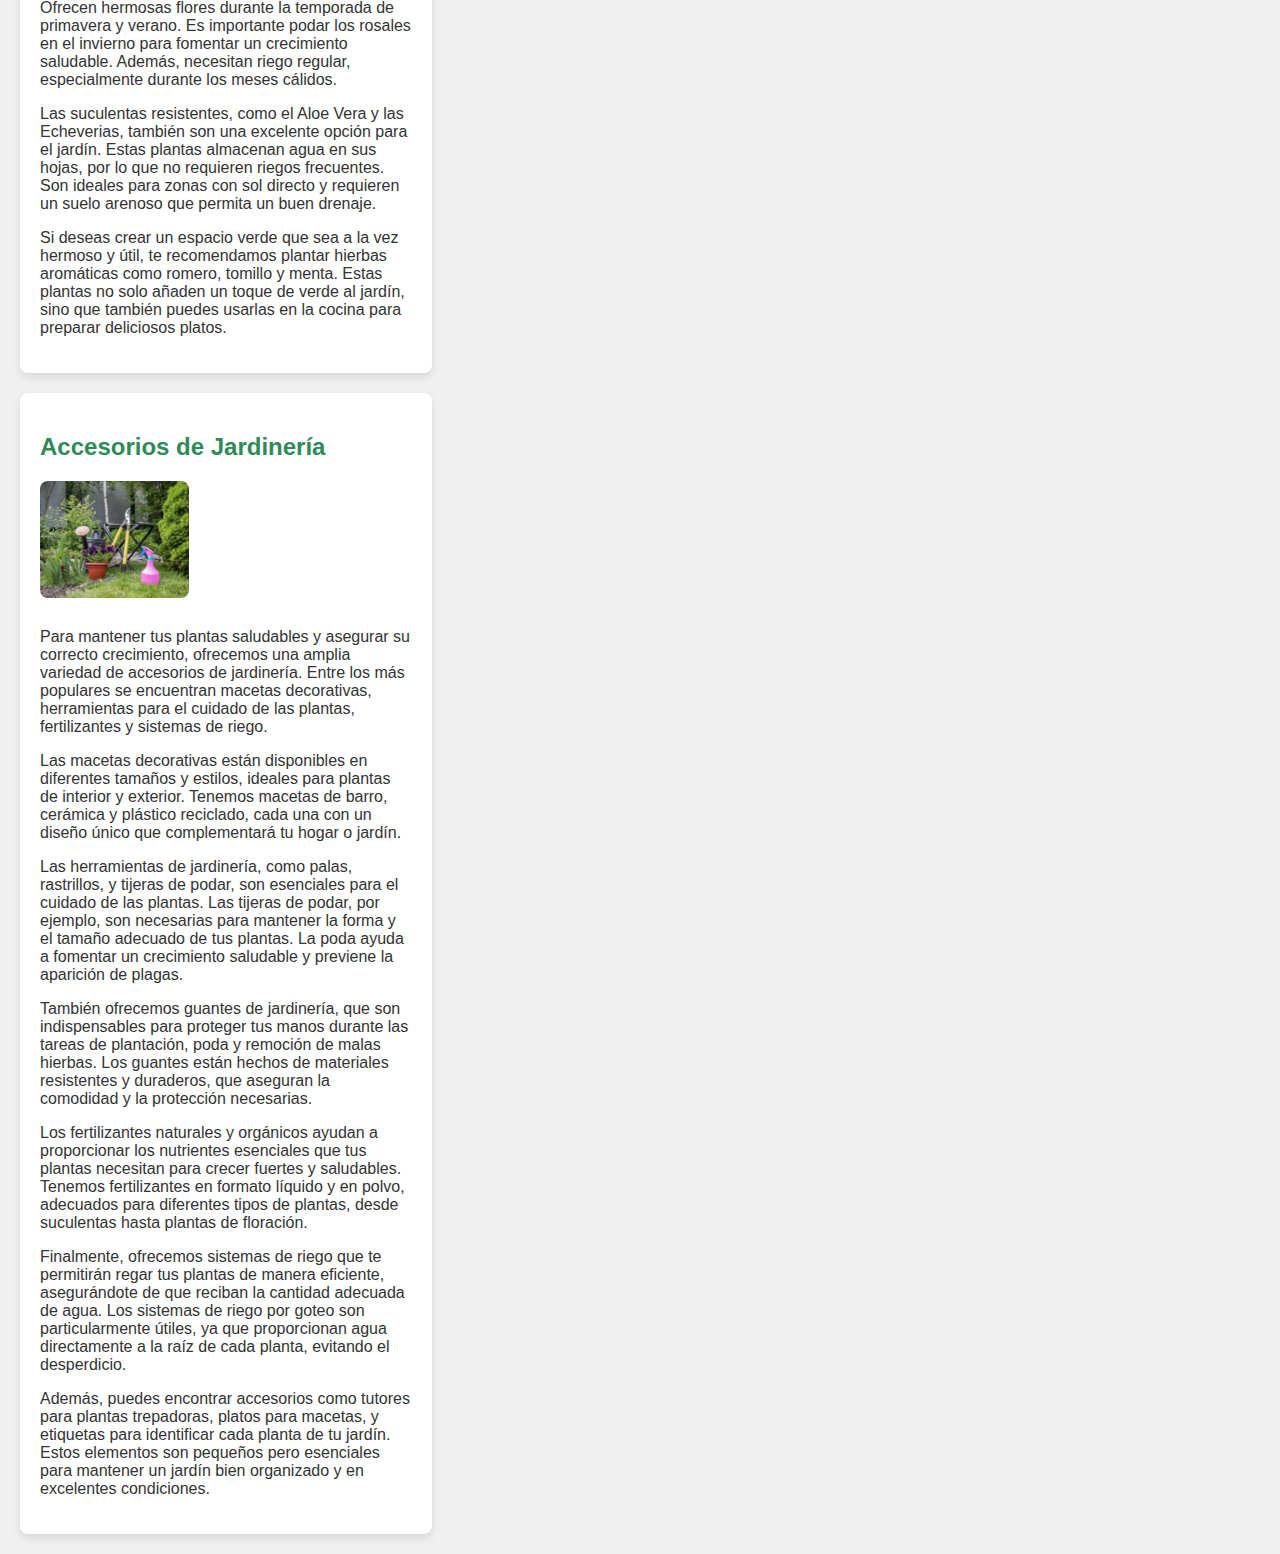
==== commit ab30db49: "correcciones" ====
--- a/articulo.html
+++ b/articulo.html
@@ -28,23 +28,17 @@
         <section class="articulos">
             <div class="columna">
                 <h2>Plantas de Interior</h2>
-<<<<<<< HEAD
-                <img src="images/interior.jpg" alt="Plantas de interior">
+                <img src="interior1.jpg" alt="Plantas de interior">
                 <p>Las plantas de interior son una excelente opción para mejorar la calidad del aire en el hogar y darle vida a cualquier espacio. Algunas de las plantas más populares que encontrarás en nuestra tienda incluyen la Monstera Deliciosa, el Potos, la Sansevieria (Lengua de Suegra), y el Ficus Lyrata.</p>
                 <p>Las plantas de interior requieren condiciones específicas para crecer de manera óptima. Es importante proporcionarles suficiente luz indirecta, ya que muchas de estas plantas no toleran el sol directo. Además, asegúrate de mantener una buena humedad en la habitación, ya que las plantas tropicales suelen prosperar en ambientes húmedos.</p>
                 <p>La Monstera, por ejemplo, es conocida por sus hojas grandes y con agujeros naturales. Es ideal para aquellos que buscan una planta llamativa y de fácil cuidado. Necesita ser regada cada una o dos semanas, dependiendo del nivel de humedad del ambiente.</p>
                 <p>La Sansevieria, por otro lado, es perfecta para principiantes. Es conocida por su capacidad de purificar el aire y por su resistencia a condiciones adversas, incluyendo la falta de riego. Esta planta solo necesita ser regada cada 3-4 semanas y puede tolerar bajos niveles de luz.</p>
                 <p>El Potos es otra gran opción, ya que es una planta colgante que crece rápidamente y puede adaptarse a diferentes niveles de luz. Esta planta es perfecta para colgar en estantes o colocar sobre muebles altos, creando una atmósfera relajante en el hogar.</p>
                 <p>Recomendamos también el uso de fertilizantes naturales para nutrir las plantas de interior y ayudarlas a mantener su vitalidad. Además, asegúrate de limpiar las hojas regularmente para quitar el polvo acumulado, lo cual ayuda a la fotosíntesis.</p>
-=======
-                <img src="interior1.jpg" alt="Plantas de interior">
-                <p>Las plantas de interior son ideales para purificar el aire y embellecer cualquier espacio. Encuentra plantas como la Monstera, Ficus, Potos y muchas más.</p>
->>>>>>> 56381715a50ee1a4123f80306cfc8f816782e690
             </div>
 
             <div class="columna">
                 <h2>Plantas de Exterior</h2>
-<<<<<<< HEAD
                 <img src="images/exterior1.jpg" alt="Plantas de exterior">
                 <p>Nuestra selección de plantas de exterior está diseñada para ofrecer una amplia variedad de colores y formas para tu jardín. Algunas de las opciones más populares son las hortensias, lavanda, rosales, y suculentas resistentes.</p>
                 <p>Las hortensias son conocidas por sus grandes ramilletes de flores y su capacidad para cambiar de color según el pH del suelo. Puedes encontrar hortensias de color azul, rosa o blanco, que se adaptan perfectamente a cualquier jardín. Estas plantas requieren un suelo bien drenado y luz solar indirecta.</p>
@@ -63,15 +57,6 @@
                 <p>Los fertilizantes naturales y orgánicos ayudan a proporcionar los nutrientes esenciales que tus plantas necesitan para crecer fuertes y saludables. Tenemos fertilizantes en formato líquido y en polvo, adecuados para diferentes tipos de plantas, desde suculentas hasta plantas de floración.</p>
                 <p>Finalmente, ofrecemos sistemas de riego que te permitirán regar tus plantas de manera eficiente, asegurándote de que reciban la cantidad adecuada de agua. Los sistemas de riego por goteo son particularmente útiles, ya que proporcionan agua directamente a la raíz de cada planta, evitando el desperdicio.</p>
                 <p>Además, puedes encontrar accesorios como tutores para plantas trepadoras, platos para macetas, y etiquetas para identificar cada planta de tu jardín. Estos elementos son pequeños pero esenciales para mantener un jardín bien organizado y en excelentes condiciones.</p>
-=======
-                <img src="exterior1.jpg" alt="Plantas de exterior" >
-                <p>Nuestra selección de plantas de exterior te permitirá crear un jardín vibrante y lleno de vida. Encuentra variedades como lavanda, hortensias, y rosales.</p>
-            </div>
-            <div class="columna">
-                <h2>Accesorios de Jardinería</h2>
-                <img src="accesorios.jpg" alt="Accesorios de jardinería">
-                <p>Ofrecemos una amplia variedad de macetas, fertilizantes, herramientas y otros accesorios esenciales para el cuidado de tus plantas.</p>
->>>>>>> 56381715a50ee1a4123f80306cfc8f816782e690
             </div>
         </section>
     </main>
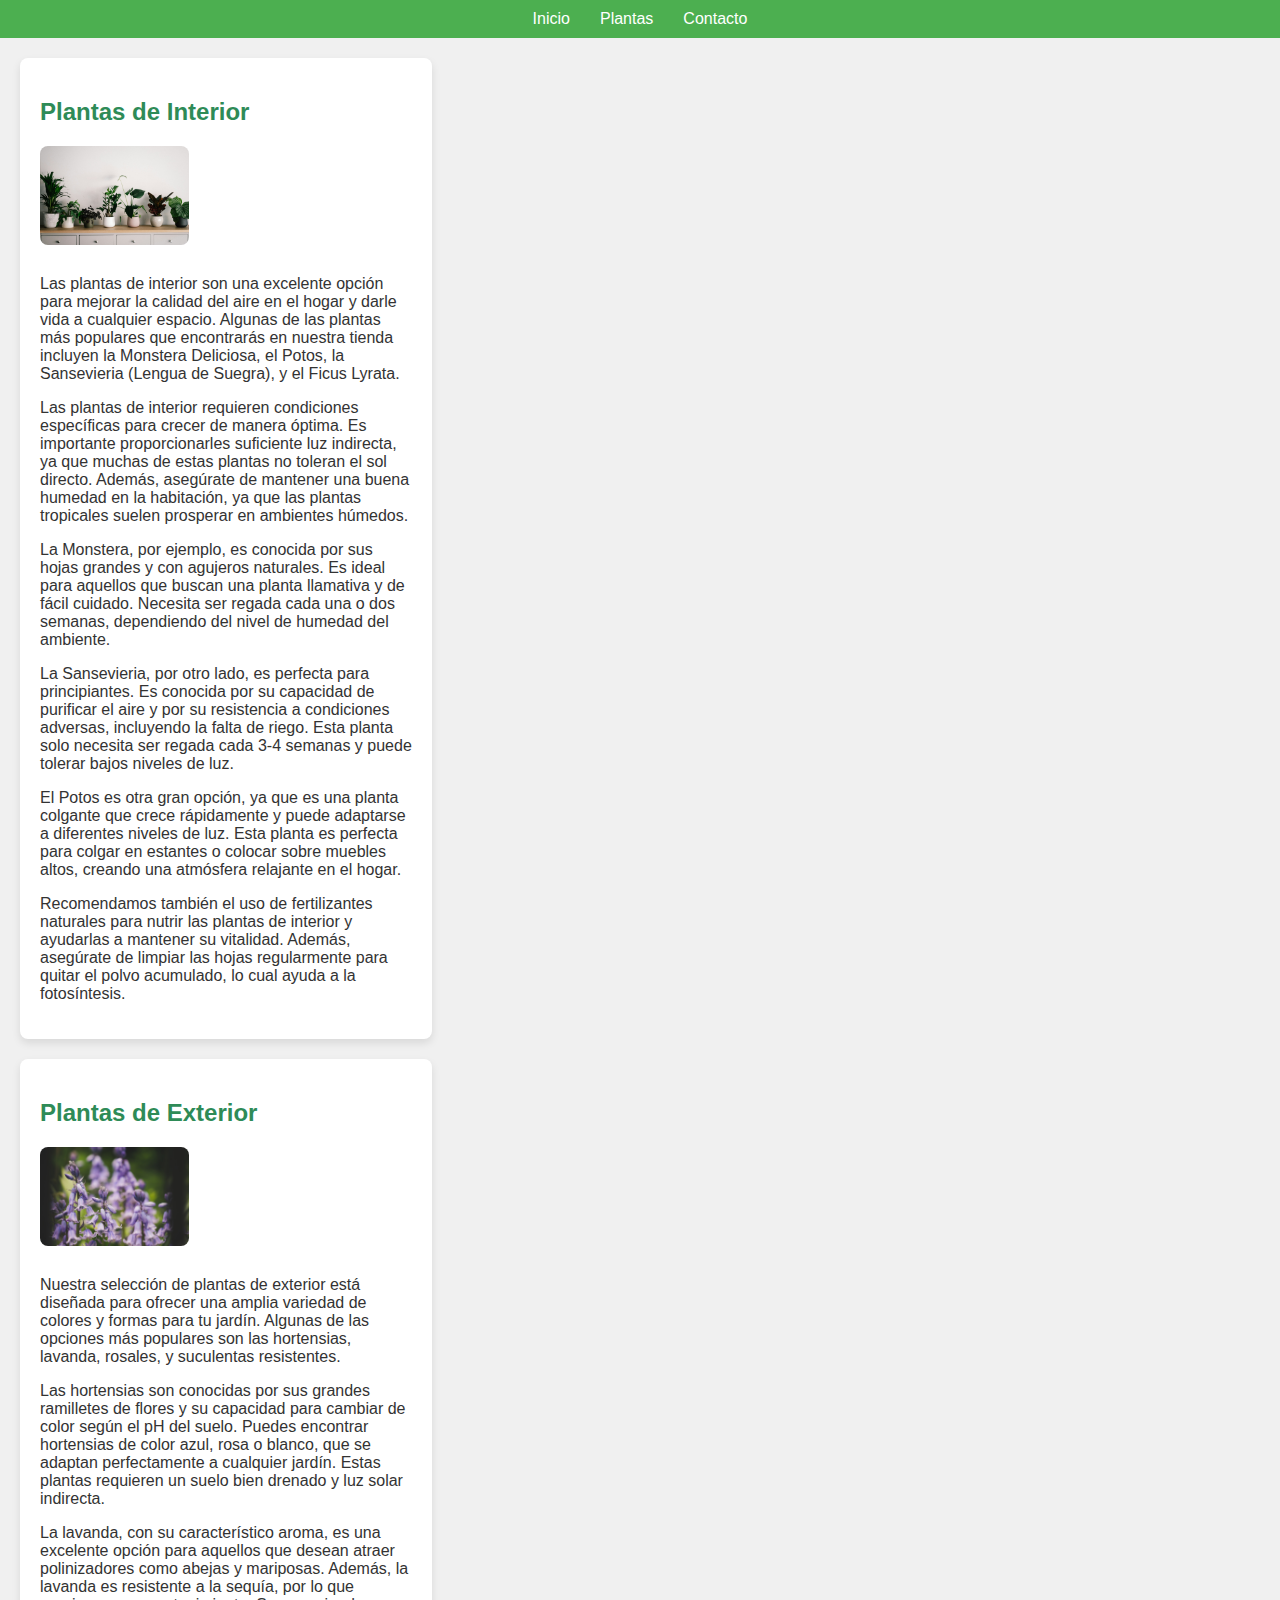
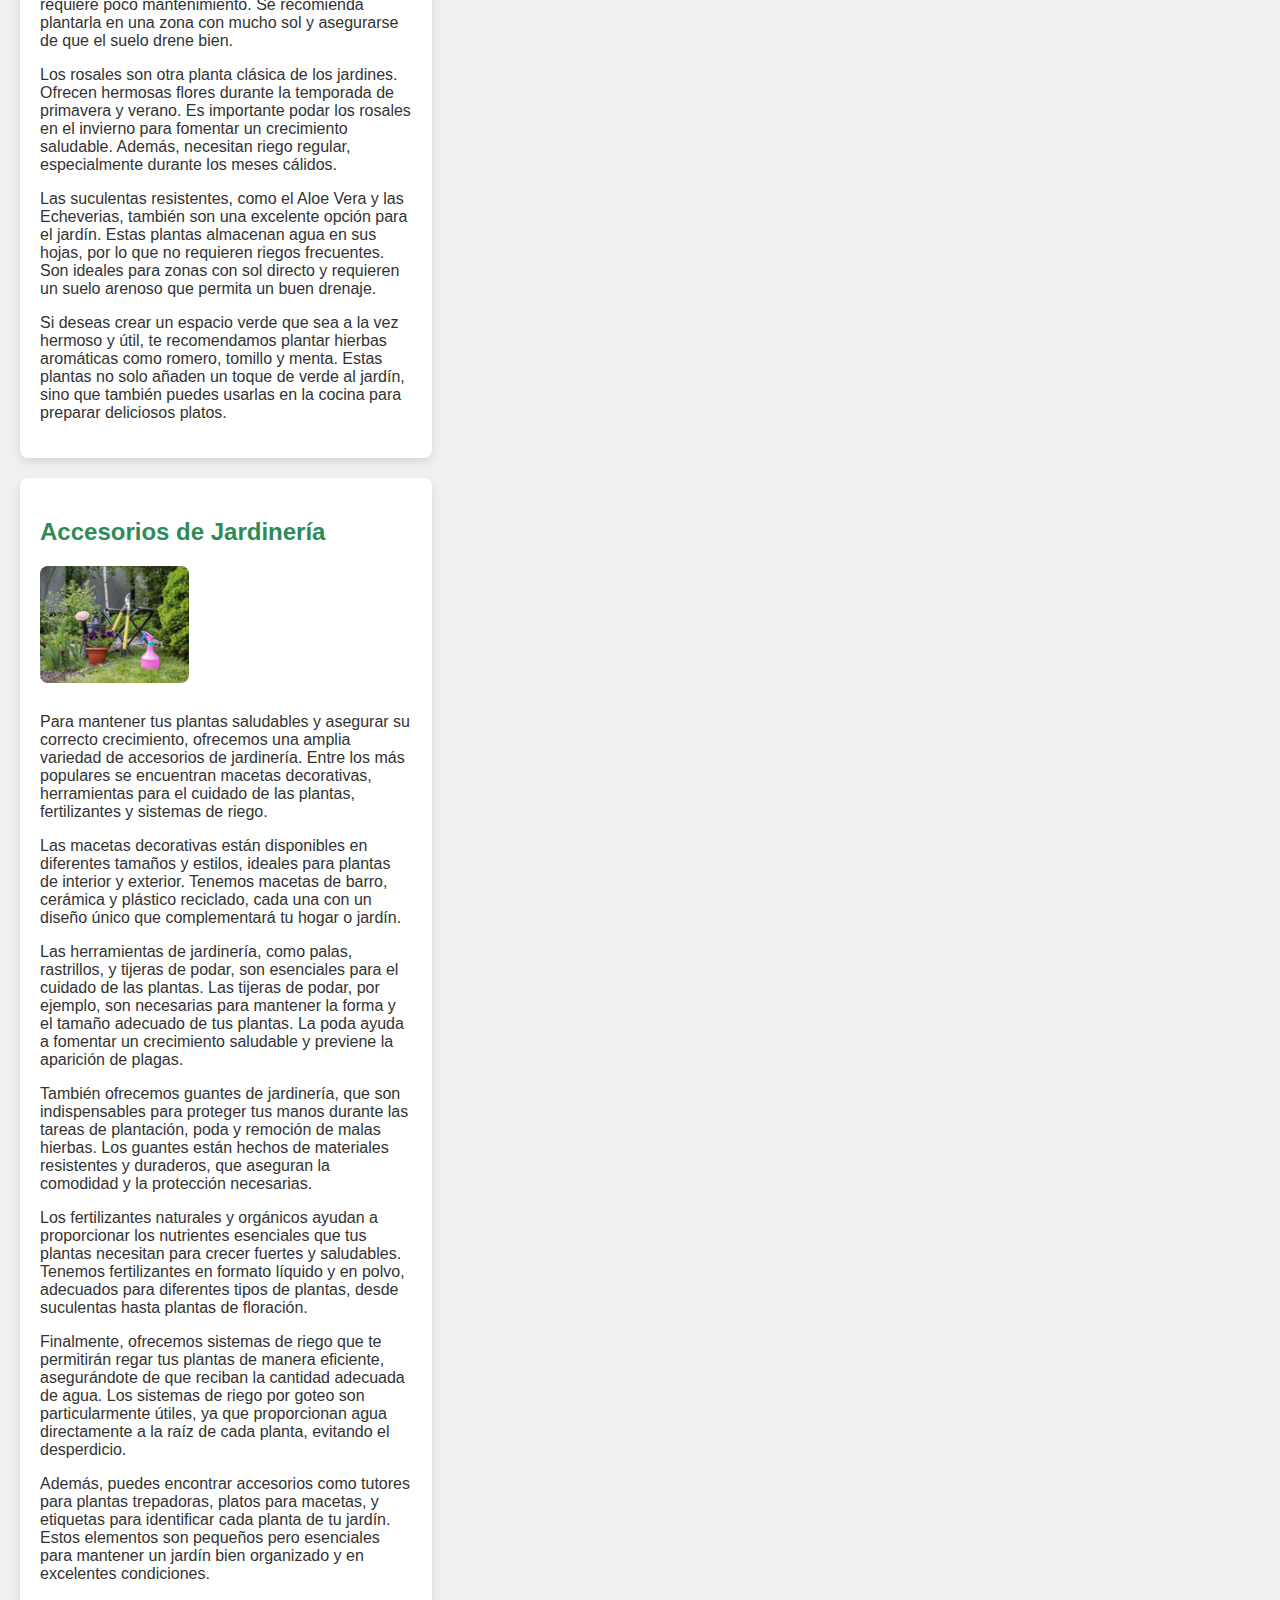
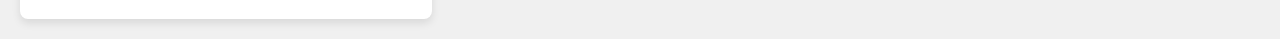
==== commit 47a3c912: "correccion2" ====
--- a/articulo.html
+++ b/articulo.html
@@ -28,7 +28,7 @@
         <section class="articulos">
             <div class="columna">
                 <h2>Plantas de Interior</h2>
-                <img src="interior1.jpg" alt="Plantas de interior">
+                <img src="images/interior.jpg" alt="Plantas de interior">
                 <p>Las plantas de interior son una excelente opción para mejorar la calidad del aire en el hogar y darle vida a cualquier espacio. Algunas de las plantas más populares que encontrarás en nuestra tienda incluyen la Monstera Deliciosa, el Potos, la Sansevieria (Lengua de Suegra), y el Ficus Lyrata.</p>
                 <p>Las plantas de interior requieren condiciones específicas para crecer de manera óptima. Es importante proporcionarles suficiente luz indirecta, ya que muchas de estas plantas no toleran el sol directo. Además, asegúrate de mantener una buena humedad en la habitación, ya que las plantas tropicales suelen prosperar en ambientes húmedos.</p>
                 <p>La Monstera, por ejemplo, es conocida por sus hojas grandes y con agujeros naturales. Es ideal para aquellos que buscan una planta llamativa y de fácil cuidado. Necesita ser regada cada una o dos semanas, dependiendo del nivel de humedad del ambiente.</p>
